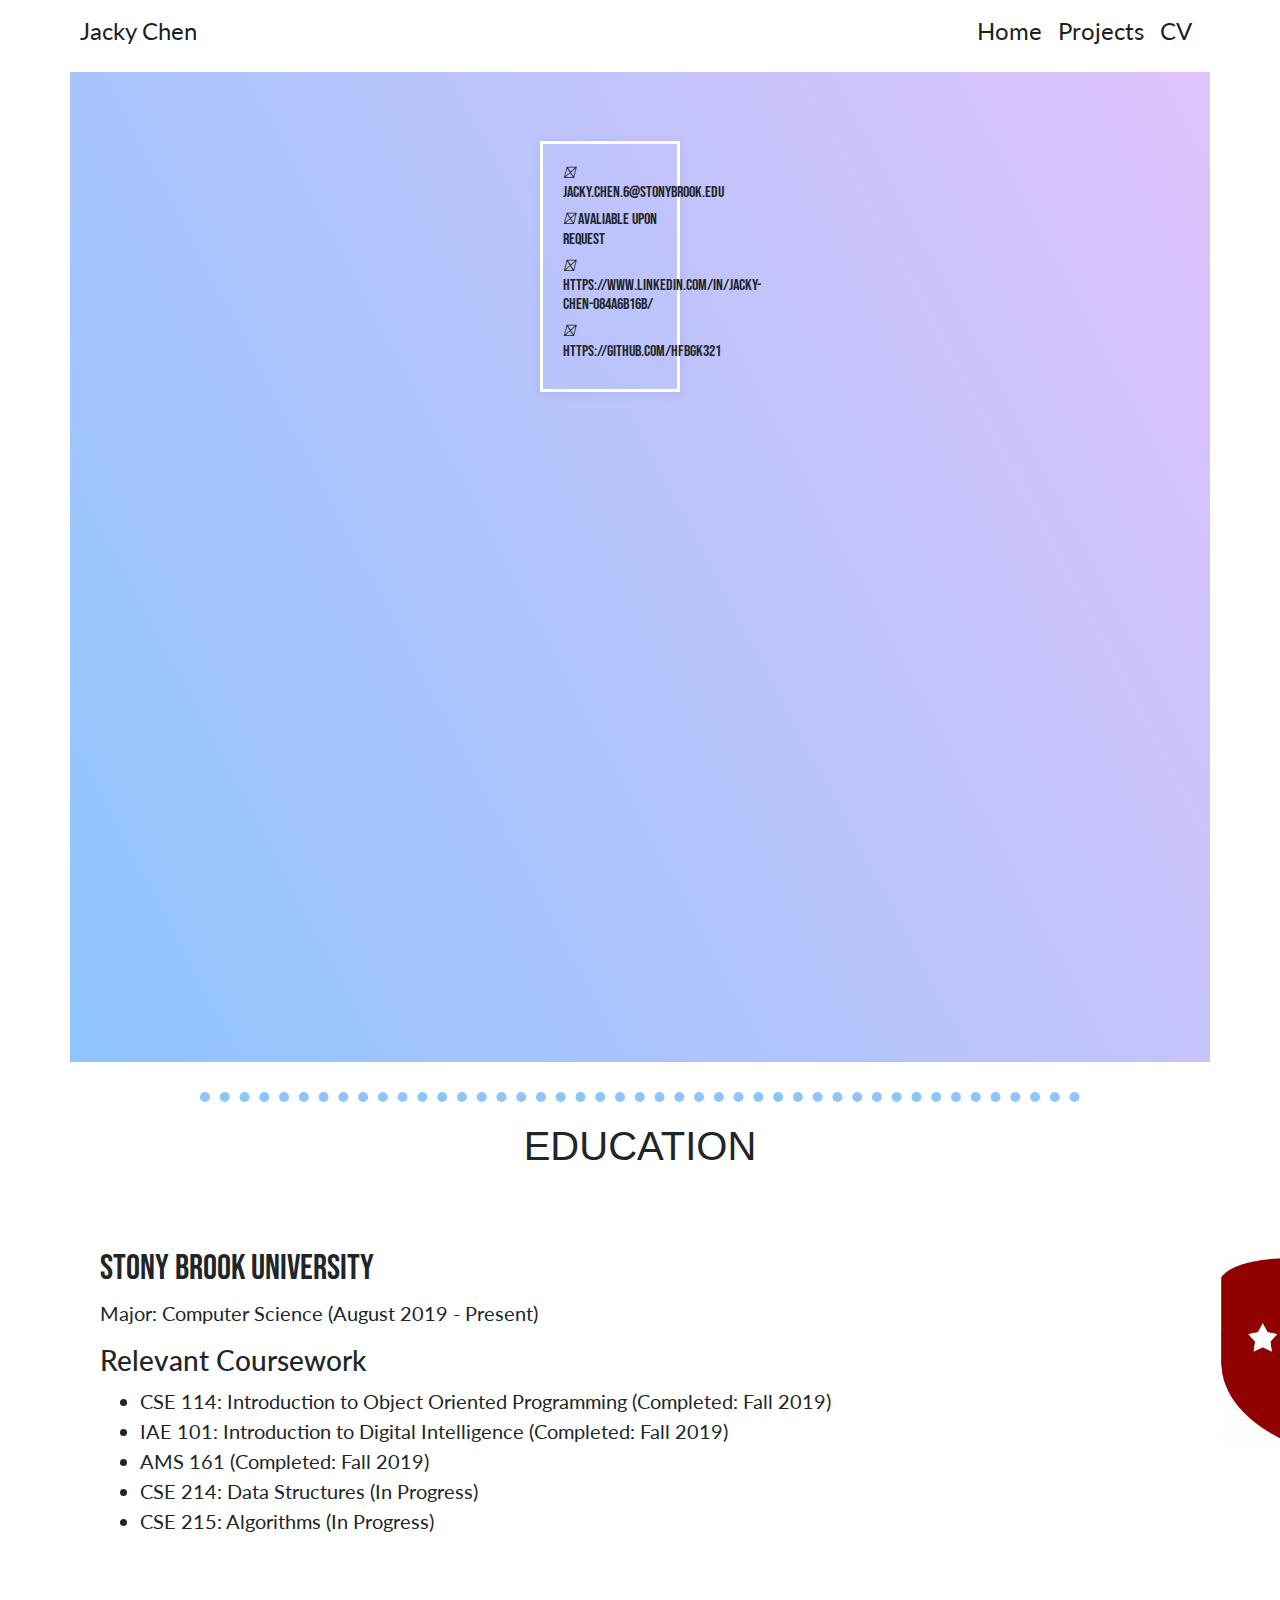
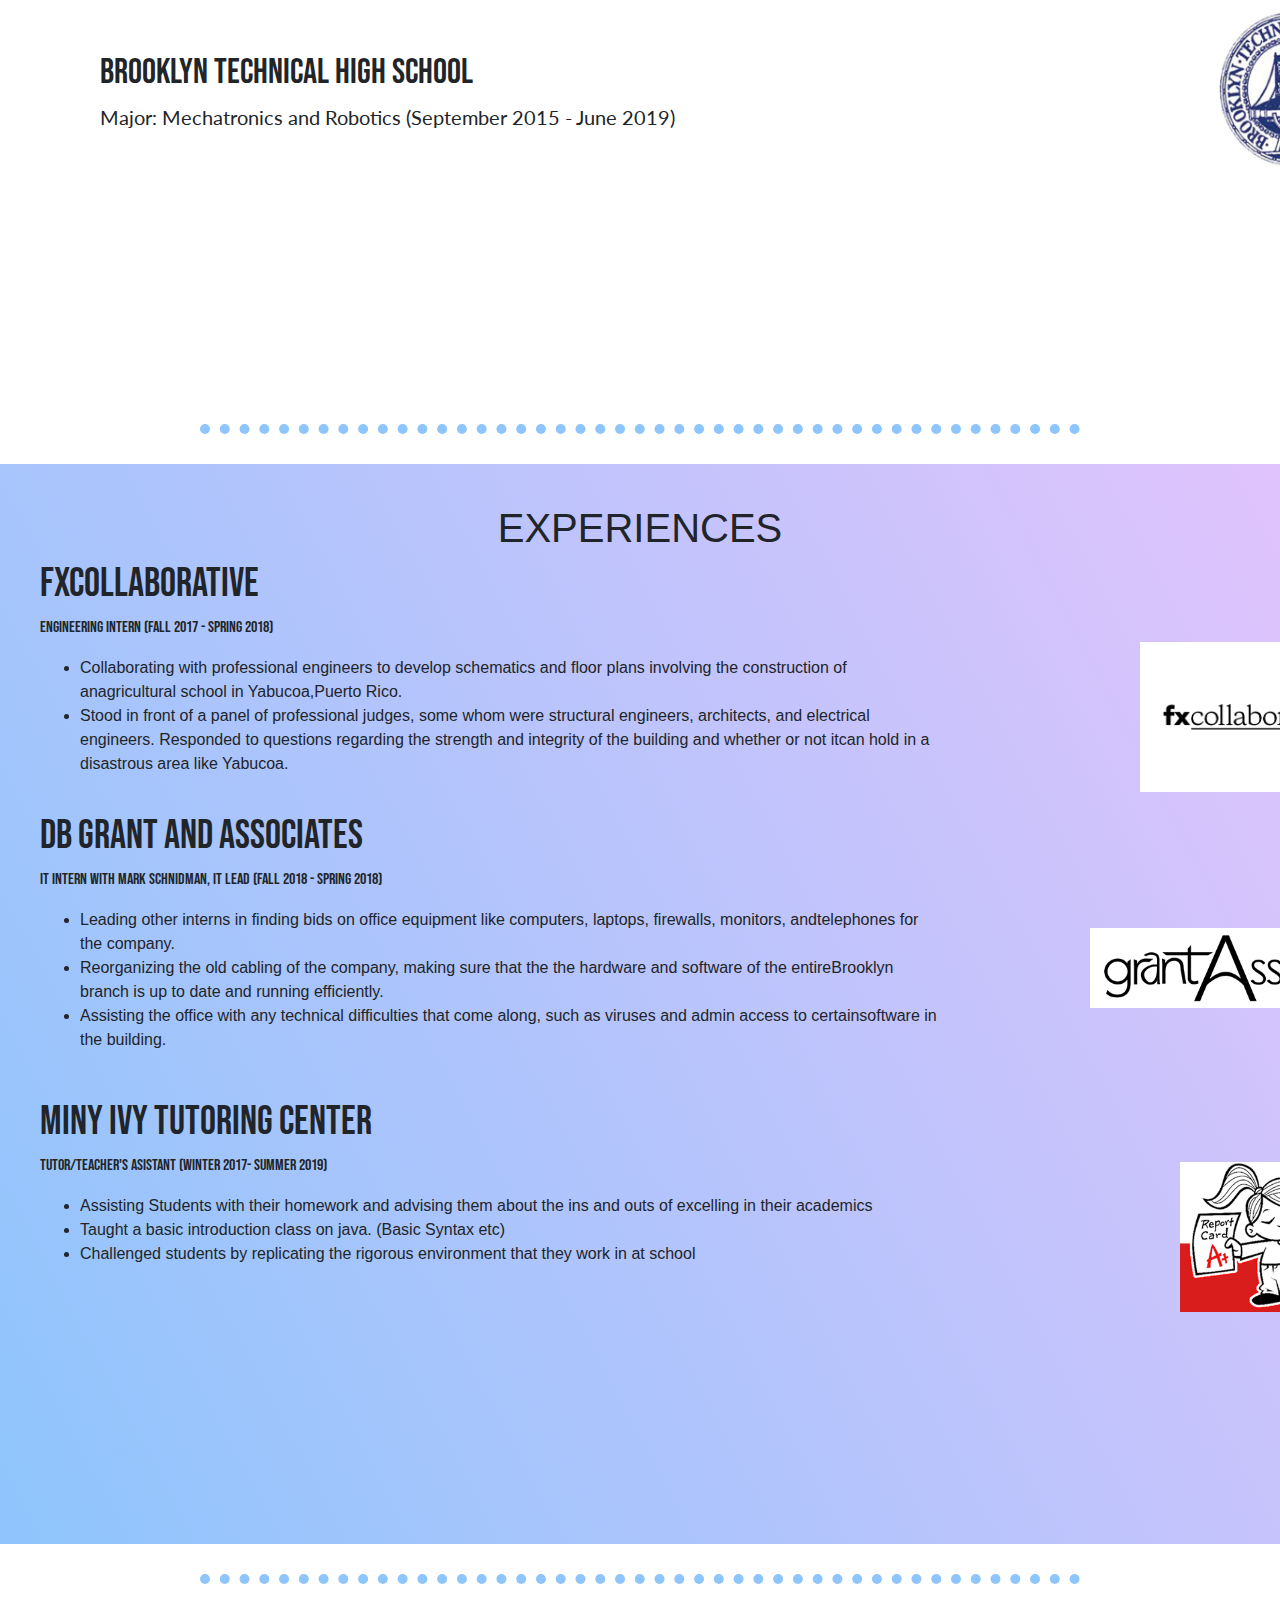
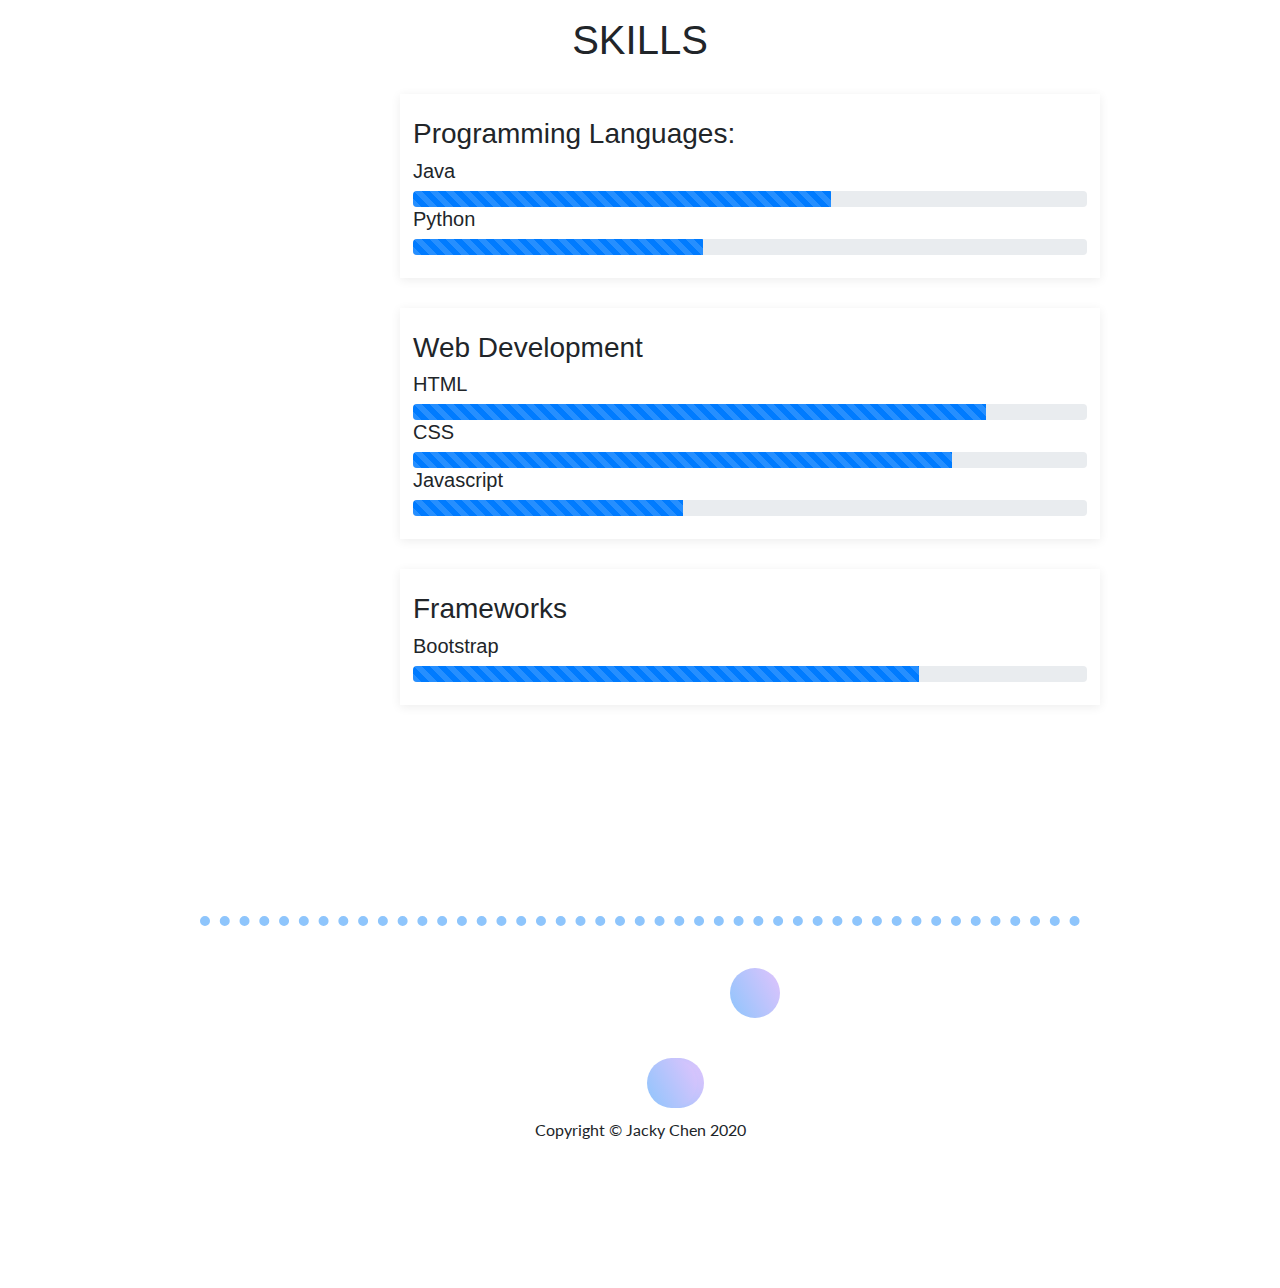
==== cv.html @ 6819336b "Add files via upload" ====
<!DOCTYPE html>
<html lang="en" dir="ltr">

<head>
  <meta charset="utf-8">
  <title>Jacky's CV</title>
  <link rel="stylesheet" href="https://stackpath.bootstrapcdn.com/bootstrap/4.4.1/css/bootstrap.min.css" integrity="sha384-Vkoo8x4CGsO3+Hhxv8T/Q5PaXtkKtu6ug5TOeNV6gBiFeWPGFN9MuhOf23Q9Ifjh" crossorigin="anonymous">
  <link rel="stylesheet" href="https://cdnjs.cloudflare.com/ajax/libs/hover.css/2.3.1/css/hover.css">
  <link rel="stylesheet" href="https://cdnjs.cloudflare.com/ajax/libs/hover.css/2.3.1/css/hover-min.css">
  <link rel="stylesheet" href="https://cdnjs.cloudflare.com/ajax/libs/font-awesome/4.7.0/css/font-awesome.min.css">
  <link href="https://fonts.googleapis.com/css?family=Lato&display=swap" rel="stylesheet">
  <link href="https://fonts.googleapis.com/css?family=Bebas+Neue&display=swap" rel="stylesheet">
  <link rel="stylesheet" href="styles.css">
</head>

<body>
  <section id="navigation">
    <nav class="navbar navbar-expand-lg navbar-light structure">
      <a class="navbar-brand navfont" href="http://jacky-chen.com/"><span class="navi-content">Jacky Chen</span></a>
      <button class="navbar-toggler" type="button" data-toggle="collapse" data-target="#navbarToggler" aria-controls="navbarToggler" aria-expanded="false" aria-label="Toggle navigation">
        <span class="navbar-toggler-icon"></span>
      </button>
      <div class="collapse navbar-collapse" id="navbarToggler">
        <ul class="navbar-nav ml-auto mt-2 mt-lg-0">
          <li class="nav-item active">
            <a class="nav-link" href="index.html"><span class="navi-content">Home</span></a>
          </li>
          <li class="nav-item active">
            <a class="nav-link" href="projects.html"><span class="navi-content">Projects</span></a>
          </li>
          <li class="nav-item active">
            <a class="nav-link" href="cv.html"><span class="navi-content">CV</span></a>
          </li>
        </ul>
      </div>
    </nav>
  </section>

  <section class="CV-header">
    <div class="CV-body">
      <div class="cv-pic-container">
        <img class="cv-pic" src="images\linkedinPic.png" alt="">
      </div>
      <div class="CV-intro hvr-glow">
        <h1 class="myName">Jacky Chen</h1>
        <div class="name-body">
          <h3 class="bodCV">Undergraduate computer science student</h3>
          <h3 class="bodCV">With a passion of Software Engineering, App Development, and Web Development</h3>
        </div>
      </div>
    </div>
    <div class="business-card hvr-grow-shadow">
      <h6><i class="card-icons far fa-envelope"></i> Jacky.Chen.6@StonyBrook.edu</h4>
        <h6><i class="card-icons fas fa-mobile"></i> Avaliable Upon Request</h4>
          <h6><i class="card-icons fab fa-linkedin"></i> https://www.linkedin.com/in/jacky-chen-084a6b16b/</h4>
            <h6><i class="card-icons fab fa-github-square"></i> https://github.com/hfbgk321</h4>
    </div>
  </section>
  <div class="line line1">
  </div>
  <section id="educationCV">
    <div class="headingCV">
      <h2 style="font-size:40px;">EDUCATION</h2>
    </div>
    <div class="edbodyCV">
      <h3 style="font-family: 'Bebas Neue', cursive; font-size:35px;">Stony Brook University</h3>
      <div class="sbuwork" style="font-family: Lato,sans-serif; font-size:20px;">
        <p>Major: Computer Science (August 2019 - Present)</p>
        <h3>Relevant Coursework</h3>
        <ul>
          <li>
            CSE 114: Introduction to Object Oriented Programming (Completed: Fall 2019)
          </li>
          <li>
            IAE 101: Introduction to Digital Intelligence (Completed: Fall 2019)
          </li>
          <li>
            AMS 161 (Completed: Fall 2019)
          </li>
          <li>
            CSE 214: Data Structures (In Progress)
          </li>
          <li>
            CSE 215: Algorithms (In Progress)
          </li>
        </ul>
        <img class="sbulogo" src="images\sbu.png" alt="">
      </div>
      <div class="btech">
        <h3 style="font-family: 'Bebas Neue', cursive; font-size:35px;">Brooklyn Technical High School</h3>
        <p style="font-family: Lato,sans-serif; font-size:20px;">Major: Mechatronics and Robotics (September 2015 - June 2019)</p>
      </div>
      <img class="btechlogo" src="images\tech.jpg" alt="" />
    </div>
  </section>

  <div class="line">
  </div>

  <section class="experiences">
    <div class="experienceCVHeading">
      <h2 class="expcontext" style="font-size:40px;">EXPERIENCES</h2>
    </div>
    <div class="expBody">
      <h3 style="font-family: 'Bebas Neue', cursive; font-size:40px;">FxCollaborative</h3>
      <p style="font-family: 'Bebas Neue', cursive; font-size:24;">Engineering Intern (Fall 2017 - Spring 2018)</p>
      <ul class="internship-body">
        <li>Collaborating with professional engineers to develop schematics and floor
          plans involving the construction of anagricultural school in Yabucoa,Puerto Rico.
        </li>
        <li>
          Stood in front of a panel of professional judges, some whom were structural engineers, architects,
          and electrical engineers. Responded to questions regarding the strength and integrity of the building
          and whether or not itcan hold in a disastrous area like Yabucoa.
        </li>
      </ul>
      <img class="fxcCV" style="height:150px;" src="images\fxc.jpg" alt="">
      <div class="dbCV">
        <h3 style="font-family: 'Bebas Neue', cursive; font-size:40px;">DB Grant and Associates</h3>
        <p style="font-family: 'Bebas Neue', cursive; font-size:24;">IT Intern with Mark Schnidman, IT Lead (Fall 2018 - Spring 2018)</p>
        <ul class="internship-body">
          <li>
            Leading other interns in finding bids on office equipment like
            computers, laptops, firewalls, monitors, andtelephones for the company.
          </li>
          <li>
            Reorganizing the old cabling of the company, making sure
            that the the hardware and software of the entireBrooklyn branch is up to date and running efficiently.
          </li>
          <li>
            Assisting the office with any technical difficulties
            that come along, such as viruses and admin access to certainsoftware in the building.
          </li>
        </ul>
      </div>
      <img class="dbpic" style="height:80px;" src="images\dbg.gif" alt="">
      <div class="mCV">
        <h3 style="font-family: 'Bebas Neue', cursive; font-size:40px;">Miny Ivy Tutoring Center</h3>
        <p style="font-family: 'Bebas Neue', cursive; font-size:24;">Tutor/Teacher's Asistant (Winter 2017- Summer 2019)</p>
        <ul class="internship-body">
          <li>
            Assisting Students with their homework and advising them about the ins and outs of excelling in their academics
          </li>
          <li>
            Taught a basic introduction class on java. (Basic Syntax etc)
          </li>
          <li>
            Challenged students by replicating the rigorous environment that they work in at school
          </li>
        </ul>
      </div>
      <img class="tutorpic" style="height:150px;" src="images\mi.png" alt="">
    </div>
  </section>

  <div class="line last">
  </div>

  <section class="skillsCV">
    <div class="skillsCV-Heading">
      <h2 style="font-size:40px;">SKILLS</h2>
    </div>
    <div class="pLang hvr-grow-shadow">
      <h3 class="skills-body-header">Programming Languages:</h3>
      <div class="cv-languages">
        <div class="skill-individual-section">
          <h5 class="skill-item">Java</h5>
          <div class="progress">
            <div class="progress-bar progress-bar-striped progress-bar-animated" role="progressbar" aria-valuenow="62" aria-valuemin="0" aria-valuemax="100" style="width: 62%"></div>
          </div>
        </div>
        <div class="skill-individual-section">
          <h5 class="skill-item">Python</h5>
          <div class="progress">
            <div class="progress-bar progress-bar-striped progress-bar-animated" role="progressbar" aria-valuenow="43" aria-valuemin="0" aria-valuemax="100" style="width: 43%"></div>
          </div>
        </div>
      </div>
    </div>

    <div class="webdvCV">
      <h3 class="skills-body-header">Web Development</h3>
      <div class="dev-languages">
        <div class="skill-individual-section">
          <h5 class="skill-item">HTML</h5>
          <div class="progress">
            <div class="progress-bar progress-bar-striped progress-bar-animated" role="progressbar" aria-valuenow="85" aria-valuemin="0" aria-valuemax="100" style="width: 85%">
            </div>
          </div>
        </div>
        <div class="skill-individual-section">
          <h5 class="skill-item">CSS</h5>
          <div class="progress">
            <div class="progress-bar progress-bar-striped progress-bar-animated" role="progressbar" aria-valuenow="80" aria-valuemin="0" aria-valuemax="100" style="width: 80%"></div>
          </div>
        </div>
        <div class="skill-individual-section">
          <h5 class="skill-item">Javascript</h5>
          <div class="progress">
            <div class="progress-bar progress-bar-striped progress-bar-animated" role="progressbar" aria-valuenow="40" aria-valuemin="0" aria-valuemax="100" style="width: 40%"></div>
          </div>
        </div>
      </div>
    </div>

    <div class="frameCV hvr-grow-shadow">
      <h3 class="skills-body-header ">Frameworks</h3>
      <div class="skill-individual-section">
        <div class="libraries">
          <h5 class="skill-item">Bootstrap</h5>
          <div class="progress">
            <div class="progress-bar progress-bar-striped progress-bar-animated" role="progressbar" aria-valuenow="75" aria-valuemin="0" aria-valuemax="100" style="width: 75%"></div>
          </div>
        </div>
      </div>
    </div>
  </section>

  <div class="line last">
  </div>

  <section id = "copyright">
    <div class="rocket">
      <a href=""><i class="fab fa-fly fa-2x rocket-icon" style = "color:black;"></i></a>
    </div>
    <div class="copyright-body">
      <div class="row">
        <div class="col-lg-4">
          <div class="mail">
            <a href="mailto:jacky.chen.6@stonybrook.edu?subject=feedback"><i class="fas fa-envelope-open-text fa-2x m-icon" style = "color:black;"></i></a>
          </div>
        </div>
        <div class="col-lg-4">
          <div class="linkedin">
              <a href="https://www.linkedin.com/in/jacky-chen-084a6b16b/"><i class="fab fa-linkedin-in fa-2x l-icon" style = "color:black;"></i></a>
          </div>
        </div>
        <div class="col-lg-4">
          <div class="github">
            <a href="https://github.com/hfbgk321"><i class="fab fa-github-alt fa-2x g-icon" style = "color:black;"></i></a>
          </div>
        </div>
      </div>
    </div>
    <p class = "copyright-name">Copyright © Jacky Chen 2020</p>
    </section>



  <script src="https://kit.fontawesome.com/59ec66d70f.js" crossorigin="anonymous"></script>
  <script src="https://code.jquery.com/jquery-3.4.1.slim.min.js" integrity="sha384-J6qa4849blE2+poT4WnyKhv5vZF5SrPo0iEjwBvKU7imGFAV0wwj1yYfoRSJoZ+n" crossorigin="anonymous"></script>
  <script src="https://cdn.jsdelivr.net/npm/popper.js@1.16.0/dist/umd/popper.min.js" integrity="sha384-Q6E9RHvbIyZFJoft+2mJbHaEWldlvI9IOYy5n3zV9zzTtmI3UksdQRVvoxMfooAo" crossorigin="anonymous"></script>
  <script src="https://stackpath.bootstrapcdn.com/bootstrap/4.4.1/js/bootstrap.min.js" integrity="sha384-wfSDF2E50Y2D1uUdj0O3uMBJnjuUD4Ih7YwaYd1iqfktj0Uod8GCExl3Og8ifwB6" crossorigin="anonymous"></script>
  <script src="https://ajax.googleapis.com/ajax/libs/jquery/3.4.1/jquery.min.js"></script>
  <script src="https://cdn.jsdelivr.net/npm/typed.js@2.0.11"></script>
  <script src="index.js" type="text/javascript"></script>
</body>

</html>
---- styles.css ----
html, body{
  width:100%;
  overflow-x:hidden;
}
a:hover, a:visited, a:link, a:active{
  color:#FFF;
}
.navi-content{
  font-family: Lato, sans-serif;
  font-size: 24px;
}
.structure{
  padding:5px 80px;
}
#frontPage{
  height:100vh;
  background-image: url('images/computer.jpg');
  /* background-image: linear-gradient(to bottom, rgba(0,0,0,0.6) 0%,rgba(0,0,0,0.6) 100%), url('images/computer.jpg'); */
  background-size:     cover;                      /* <------ */
  background-repeat:   no-repeat;
  background-position: center center;
  text-align: center;
}

.Introduction{
  position: relative;
  top:200px;
  background-color: #8EC5FC;
  background-image: linear-gradient(62deg, #8EC5FC 0%, #E0C3FC 100%);
  width: 450px;
  height:250px;
  padding:20px;
  border-radius: 25px;
  font-family: 'Bebas Neue', cursive;
}

.name{
  font-size: 100px;
}

.profession{
  font-size: 35px;
  border-bottom-style: solid;
}

/*About Me */

#me{
  background-color: #8EC5FC;
  background-image: linear-gradient(62deg, #8EC5FC 0%, #E0C3FC 100%);
  height:100vh;
  margin:40px;
}
.profile_pic{
  position:relative;
  height:550px;
  border-style: solid;
  border-radius: 25px;
  border-color: #FFF;
  top:120px;
  left:300px;
}

.aboutme{
  position: relative;
  left:750px;
  width:400px;
  bottom:420px;
}

/*Interests*/

#interests{
  height:60vh;
  text-align: center;
  font-family: 'Bebas Neue', cursive;
  margin:2px 30px;
}
.icon{
  width: 80px;
  height: 80px;
  font-size: 50px;
  background-color: #8EC5FC;
  background-image: linear-gradient(62deg, #8EC5FC 0%, #E0C3FC 100%);
  margin: 0px;
  margin-bottom: 30px;
  padding: 0px;
}

.interestHeading{
  margin:90px 10px;
  font-size:70px;
}
.interest-para{
  width:370px;
  margin-left:40px;
}

/*Projects*/
#Projects{
  height:100vh;
  text-align: center;
  font-family: 'Bebas Neue', cursive;
  background-color: #8EC5FC;
  background-image: linear-gradient(62deg, #8EC5FC 0%, #E0C3FC 100%);
}
.projects-heading{
  margin:90px 10px;
  font-size: 70px;
  padding-top: 30px;
}
.size{
  position: relative;
  width:250px;
  top:10px;
}
.size2{
  position: relative;
  width:210px;
  top:10px;
}
.size3{
  position: relative;
  width: 260px;
  top:10px;
  height:212px;
}
.project-rs-align{
  position: relative;
  left:200px;
}
.myButton {
	background:linear-gradient(to bottom, #2128eb 5%, #3941db 100%);
	background-color:#2128eb;
	border-radius:28px;
	border:1px solid #0f53a6;
	display:inline-block;
	cursor:pointer;
	color:#ffffff;
	font-family:Arial;
	font-size:19px;
	padding:12px 18px;
	text-decoration:none;
	text-shadow:0px 1px 0px #2f6627;
}
/* .myButton:hover {
	background:linear-gradient(to bottom, #3941db 5%, #2128eb 100%);
	background-color:#3941db;
} */
.myButton:active {
	position:relative;
	top:1px;
}
.positioning{
  position: relative;
  top:30px;
  right:200px;
}

/*Experiences*/
#experience{
  height:90vh;
  text-align: center;
  font-family: 'Bebas Neue', cursive;
}
.experience-heading{
  margin:80px 10px;
  font-size: 70px;
}
.comp-img{
  height:100px;
}
.fxcollaborative{
  position: relative;
  height:180px;
  bottom:50px;
  left:30px;
}
.dbgrant{
  height: 70px;
}
.minyivy{
  position: relative;
  height:120px;
  bottom:50px;
  right:30px;
}
.comp-description{
  width:350px;
  position:relative;
  text-align: justify;
  left:90px;
  font-family: Latos,sans-serif;
}
.containerdbg{
  position: relative;
  right:30px;
}
.exp-body{
  position: relative;
  bottom:70px;
  left:30px;
}
.db-body{
  position: relative;
  top:40px;
}
.mi-body{
  position: relative;
  bottom:10px;
  right:30px;
}
.e{
  position: relative;
  top:30px;
}
.positioning2{
  position: relative;
  top:30px;
}

/*Ending*/
#ending{
  height:55vh;
  background-color: #8EC5FC;
  background-image: linear-gradient(62deg, #8EC5FC 0%, #E0C3FC 100%);
  text-align: center;
  font-family: Lato,sans-serif;
}
.ending-body{
  position: relative;
  top:100px;
}
.ending-content{
  margin:20px;
}

.positioning3{
  position: relative;
  top:20px;
}
/*copyright*/
#copyright{
  height:40vh;
  text-align: center;
}

.rocket{
  position: relative;
  margin-bottom:40px;
  height:50px;
  width:50px;
  border-radius: 100%;
  background-color: #8EC5FC;
  background-image: linear-gradient(62deg, #8EC5FC 0%, #E0C3FC 100%);
  left:730px;
  top:40px;
}
.rocket-icon{
  position: relative;
  top:8px;
}

.mail,.linkedin,.github{
  height:50px;
  width:50px;
  border-radius: 100%;
  background-color: #8EC5FC;
  background-image: linear-gradient(62deg, #8EC5FC 0%, #E0C3FC 100%);
}
.m-icon,.l-icon,.g-icon{
  position: relative;
  top:8px;
}
.copyright-body{
  position: relative;
  left:214px;
  top:40px;
}
.mail{
  position: relative;
  left:440px;
}
.github{
  position: relative;
  right: 440px;
}

.copyright-name{
  font-family: Lato,sans-serif;
  font-size: 16px;
  position:relative;
  top:50px;
}


/*Projects Page*/
.projects-page-heading{
  margin-top: 0;
}
#Projects-page{
  height:200vh;
  text-align: center;
  font-family: 'Bebas Neue', cursive;
  background-color: #8EC5FC;
  background-image: linear-gradient(62deg, #8EC5FC 0%, #E0C3FC 100%);
}
.middle-projects-bj-second{
  position: relative;
  margin-right: 85px;
  top:50px;
}
.one{
  left:30px;
}
.three{
  right:55px;
}
.positioning-ppage{
  position: relative;
  top:80px;
  right:200px;
}
/*CV*/
.CV-header{
  height:110vh;
  text-align: center;
  font-family: 'Bebas Neue', cursive;
  background-color: #8EC5FC;
  background-image: linear-gradient(62deg, #8EC5FC 0%, #E0C3FC 100%);
  margin:10px 70px;
}
.cv-pic{
  height:600px;
}
.cv-pic-container{
  border-radius: 100%;
}
.CV-body{
  position: relative;
  right:180px;
  bottom:40px;
}
.myName{
  font-size: 70px;
}
.name-body{
  position: relative;
  top:20px;
  width:300px;
}
.CV-intro{
  position: relative;
  left:380px;
  bottom:450px;
  height:400px
}
.bodCV{
  font-size: 35px;
}
/*businesscard*/
.business-card{
  position: relative;
  border-style: solid;
  border-color: #fff;
  margin:15px 500px;
  text-align: left;
  padding:20px;
  bottom:370px;
  right:30px;
  box-shadow: 0 2px 10px rgba(0,0,0,.075);
}

.line1{
  padding-top:20px;
}
/*seperator*/
.line{
  border-bottom-style: dotted;
  border-bottom-width: 10px;
  margin:2px 200px;
  border-bottom-color:#8EC5FC
}

/*Education*/
#educationCV{
  height:100vh;
}
.headingCV{
  text-align: center;
  margin-top: 20px;
  font-size: 50px;
}
.edbodyCV{
  position: relative;
  left:100px;
  top:70px;
}
.btech{
  position: relative;
  bottom:100px;
}
.sbulogo,.btechlogo{
  height:200px;
}
.sbulogo{
  position: relative;
  left:1100px;
  bottom:300px;
}
.btechlogo{
  position: relative;
  left:1075px;
  bottom:250px;
}

/*Experiences*/
.experiences{
  height: 120vh;
  background-color: #8EC5FC;
  background-image: linear-gradient(62deg, #8EC5FC 0%, #E0C3FC 100%);
}
.experienceCVHeading{
  text-align: center;
  margin-top:30px;
}
.expcontext{
  padding-top:40px;
}
.expBody{
  position: relative;
  left:40px;
}

.internship-body{
  width:900px;
}
.fxcCV{
  position: relative;
  left:1100px;
  bottom: 150px;
}
.dbCV{
  position:relative;
  bottom:130px;
}
.dbpic{
  position: relative;
  left:1050px;
  bottom: 270px;
}

.mCV{
  position: relative;
  bottom:180px;
}

.tutorpic{
  position: relative;
  left:1140px;
  bottom: 300px;
}

.last{
  margin-top: 30px;
}
/*skills*/
.skillsCV{
  height:100vh;
}
.skillsCV-Heading{
  text-align: center;
  padding-top:30px;
}
.pLang,.webdvCV,.frameCV{
  position: relative;
  border-style:solid;
  border-color: #FFF;
  width:700px;
  padding:20px 10px;
  left:400px;
  margin-top:30px;
  box-shadow: 0 2px 10px rgba(0,0,0,.075);
}
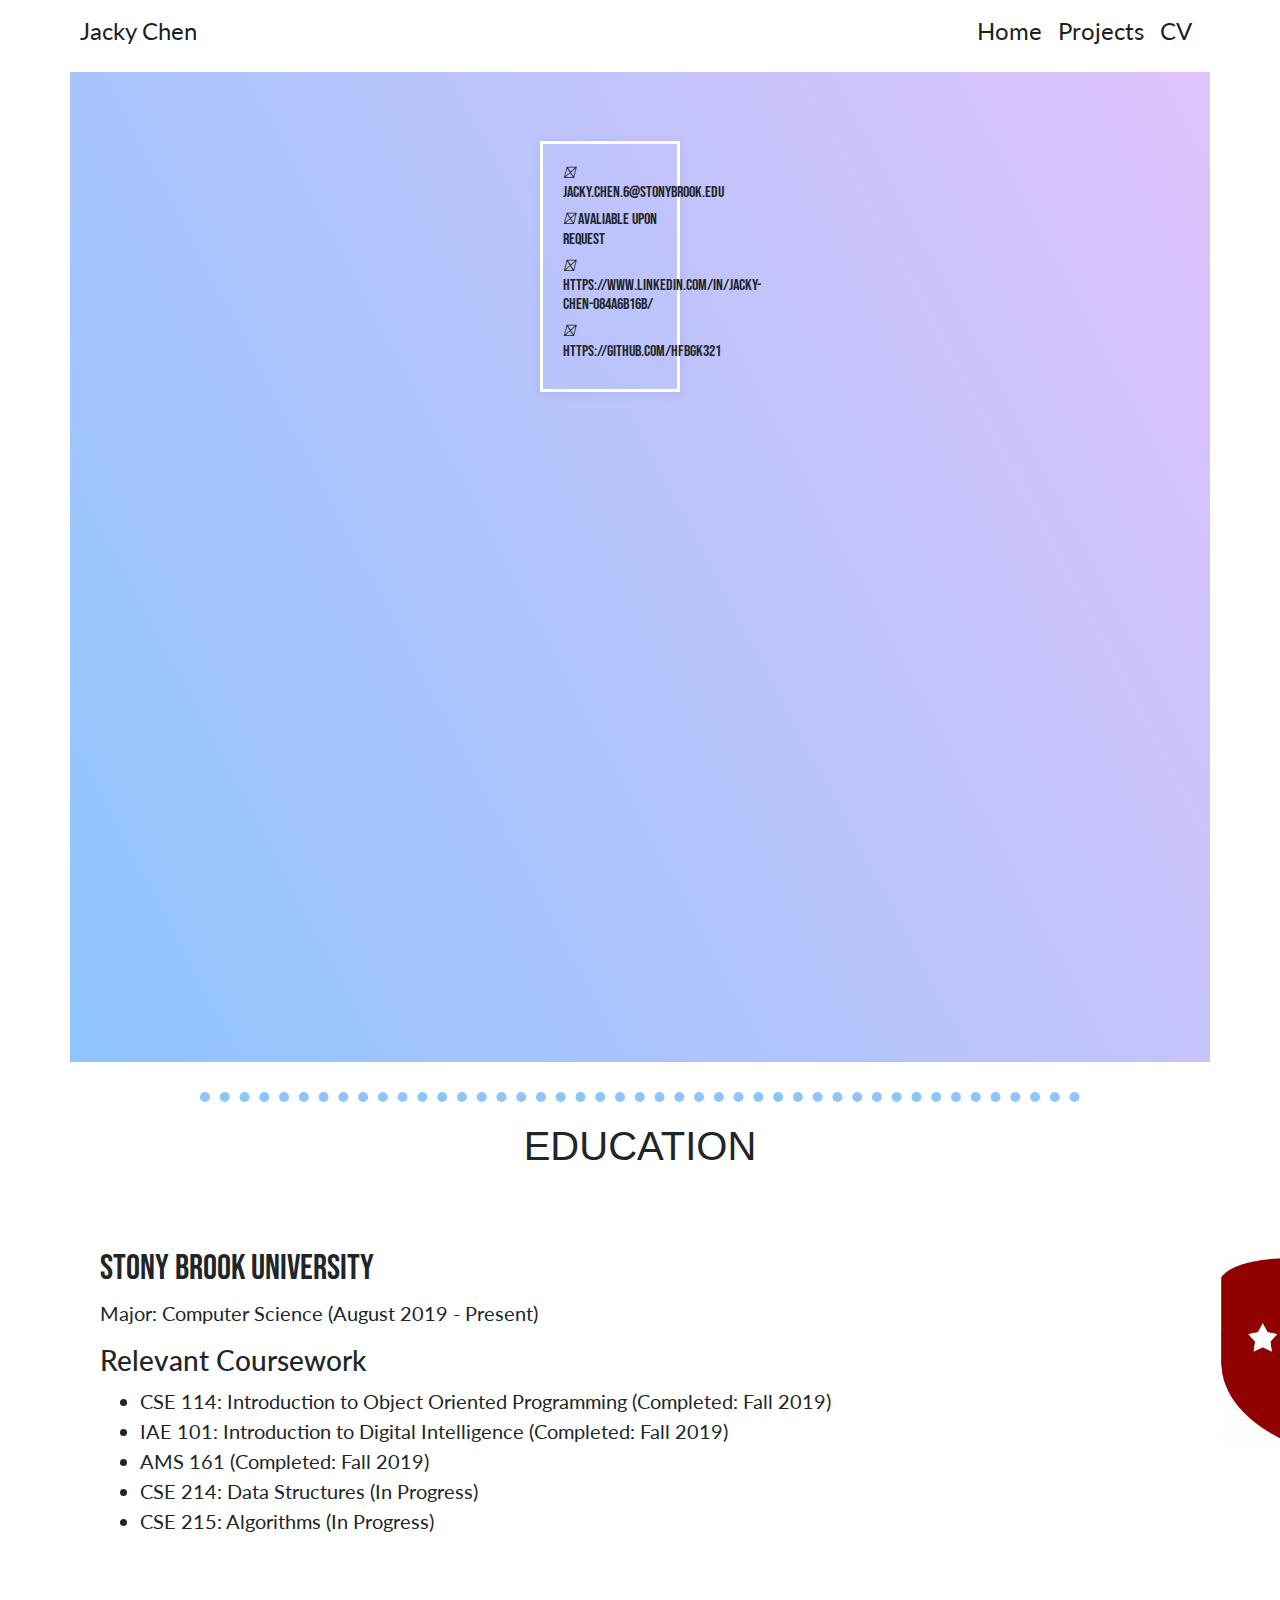
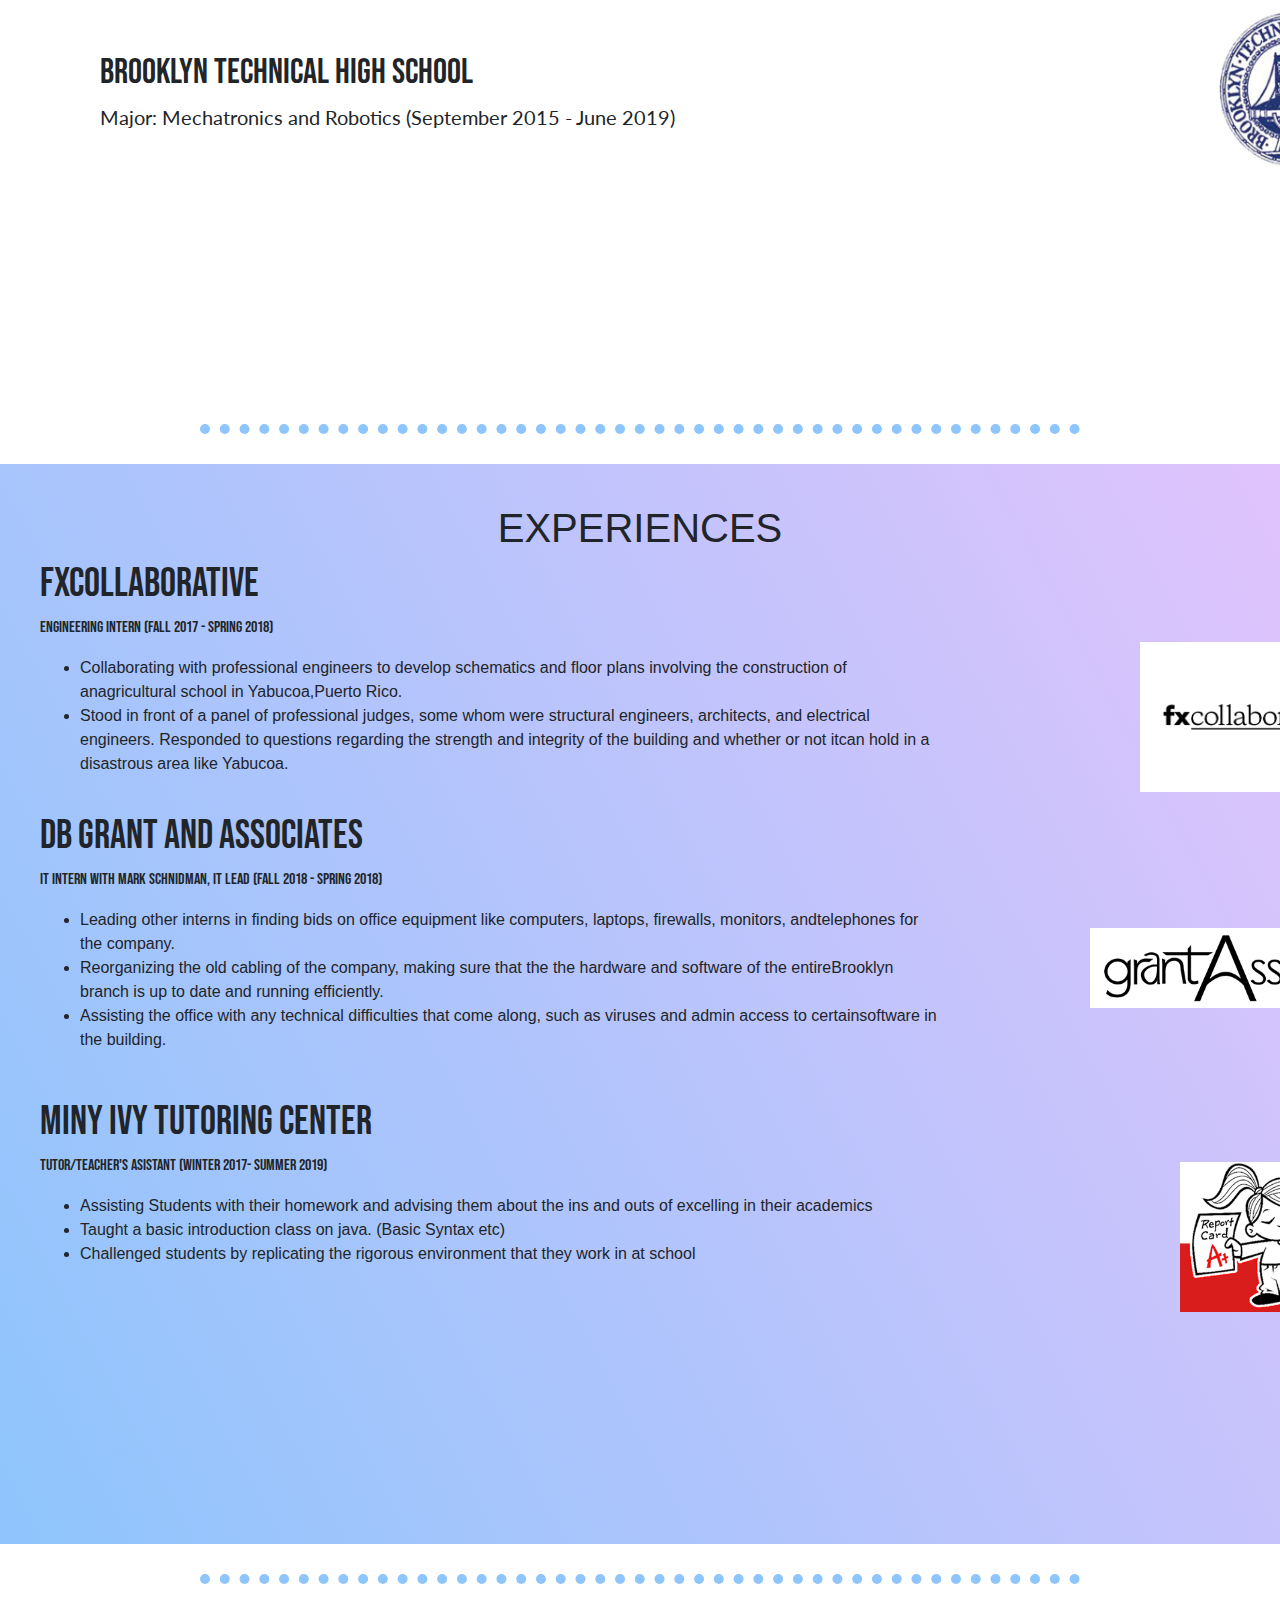
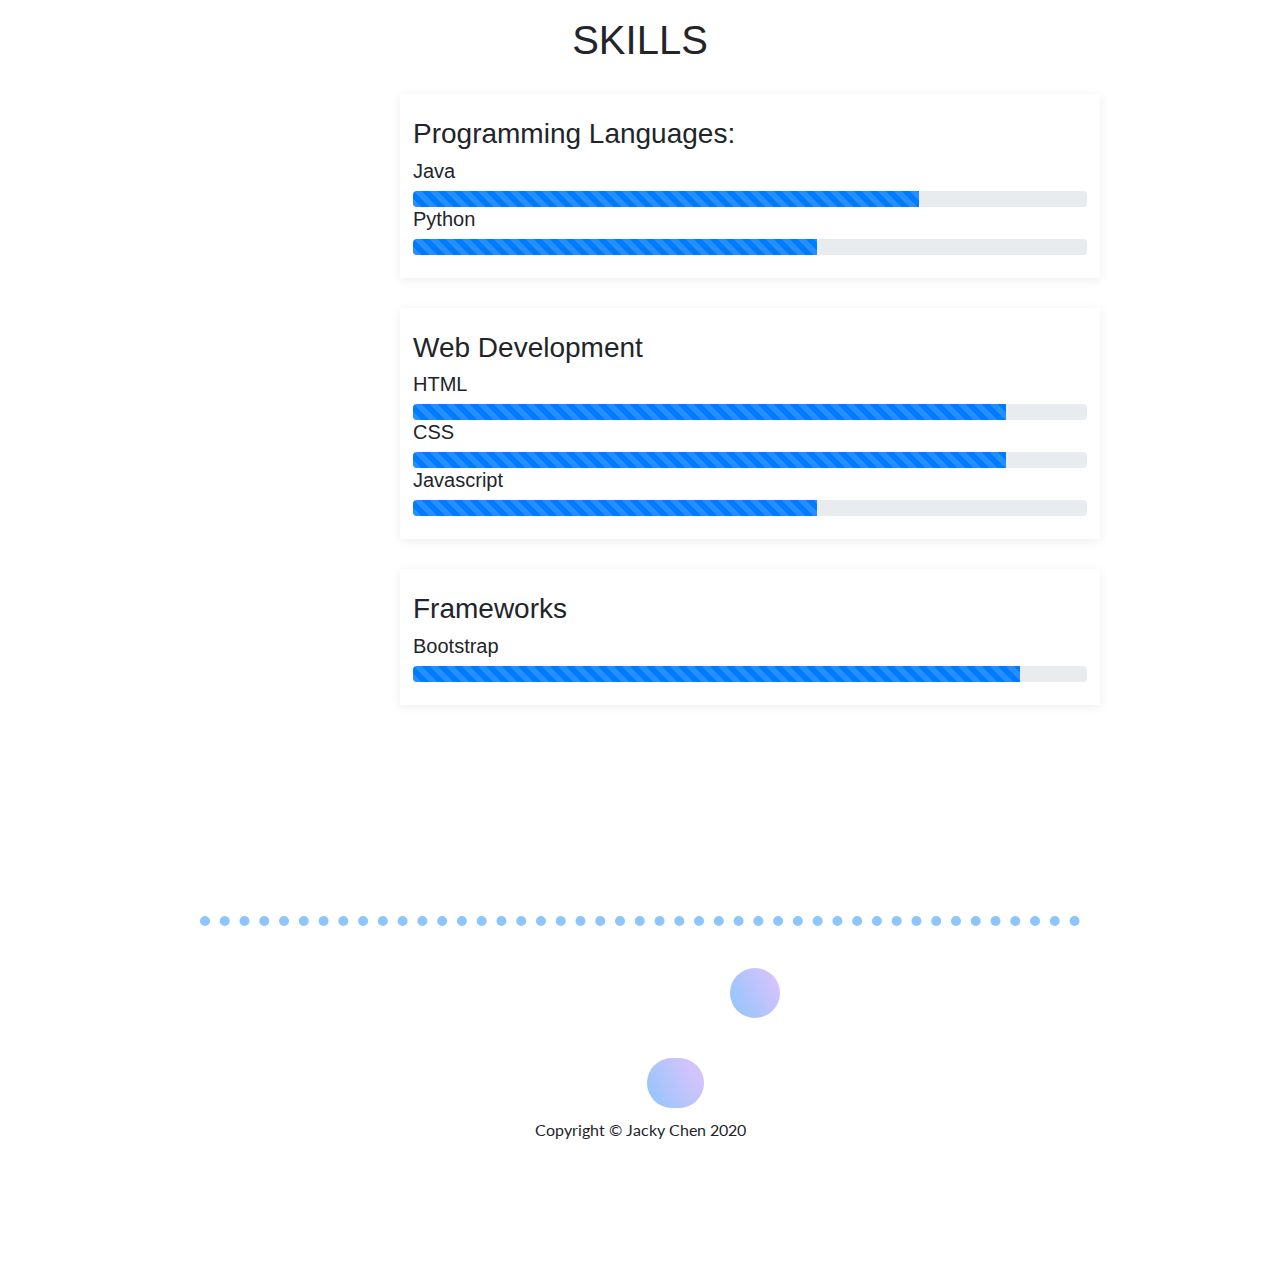
==== commit 54232e8a: "Update cv.html" ====
--- a/cv.html
+++ b/cv.html
@@ -166,13 +166,13 @@
         <div class="skill-individual-section">
           <h5 class="skill-item">Java</h5>
           <div class="progress">
-            <div class="progress-bar progress-bar-striped progress-bar-animated" role="progressbar" aria-valuenow="62" aria-valuemin="0" aria-valuemax="100" style="width: 62%"></div>
+            <div class="progress-bar progress-bar-striped progress-bar-animated" role="progressbar" aria-valuenow="75" aria-valuemin="0" aria-valuemax="100" style="width: 75%"></div>
           </div>
         </div>
         <div class="skill-individual-section">
           <h5 class="skill-item">Python</h5>
           <div class="progress">
-            <div class="progress-bar progress-bar-striped progress-bar-animated" role="progressbar" aria-valuenow="43" aria-valuemin="0" aria-valuemax="100" style="width: 43%"></div>
+            <div class="progress-bar progress-bar-striped progress-bar-animated" role="progressbar" aria-valuenow="60" aria-valuemin="0" aria-valuemax="100" style="width: 60%"></div>
           </div>
         </div>
       </div>
@@ -184,20 +184,20 @@
         <div class="skill-individual-section">
           <h5 class="skill-item">HTML</h5>
           <div class="progress">
-            <div class="progress-bar progress-bar-striped progress-bar-animated" role="progressbar" aria-valuenow="85" aria-valuemin="0" aria-valuemax="100" style="width: 85%">
+            <div class="progress-bar progress-bar-striped progress-bar-animated" role="progressbar" aria-valuenow="88" aria-valuemin="0" aria-valuemax="100" style="width: 88%">
             </div>
           </div>
         </div>
         <div class="skill-individual-section">
           <h5 class="skill-item">CSS</h5>
           <div class="progress">
-            <div class="progress-bar progress-bar-striped progress-bar-animated" role="progressbar" aria-valuenow="80" aria-valuemin="0" aria-valuemax="100" style="width: 80%"></div>
+            <div class="progress-bar progress-bar-striped progress-bar-animated" role="progressbar" aria-valuenow="88" aria-valuemin="0" aria-valuemax="100" style="width: 88%"></div>
           </div>
         </div>
         <div class="skill-individual-section">
           <h5 class="skill-item">Javascript</h5>
           <div class="progress">
-            <div class="progress-bar progress-bar-striped progress-bar-animated" role="progressbar" aria-valuenow="40" aria-valuemin="0" aria-valuemax="100" style="width: 40%"></div>
+            <div class="progress-bar progress-bar-striped progress-bar-animated" role="progressbar" aria-valuenow="60" aria-valuemin="0" aria-valuemax="100" style="width: 60%"></div>
           </div>
         </div>
       </div>
@@ -209,7 +209,7 @@
         <div class="libraries">
           <h5 class="skill-item">Bootstrap</h5>
           <div class="progress">
-            <div class="progress-bar progress-bar-striped progress-bar-animated" role="progressbar" aria-valuenow="75" aria-valuemin="0" aria-valuemax="100" style="width: 75%"></div>
+            <div class="progress-bar progress-bar-striped progress-bar-animated" role="progressbar" aria-valuenow="90" aria-valuemin="0" aria-valuemax="100" style="width: 90%"></div>
           </div>
         </div>
       </div>
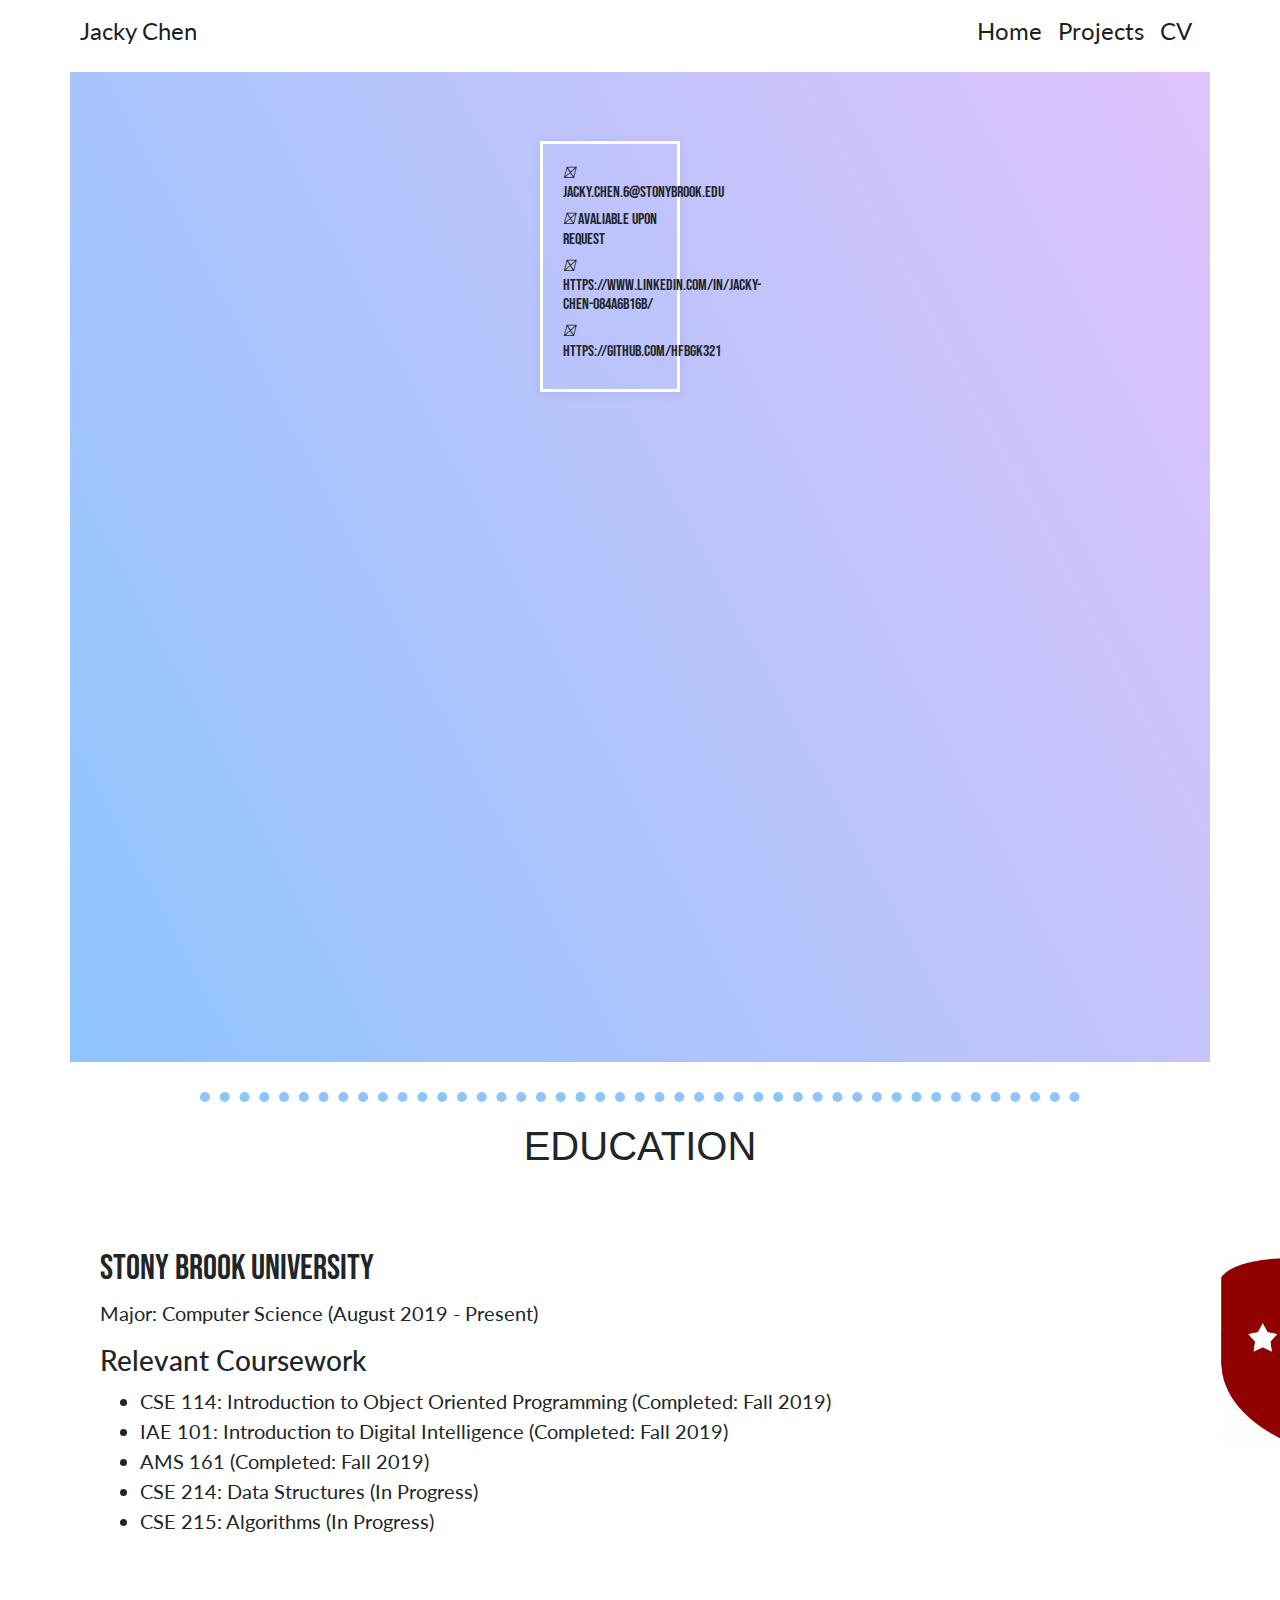
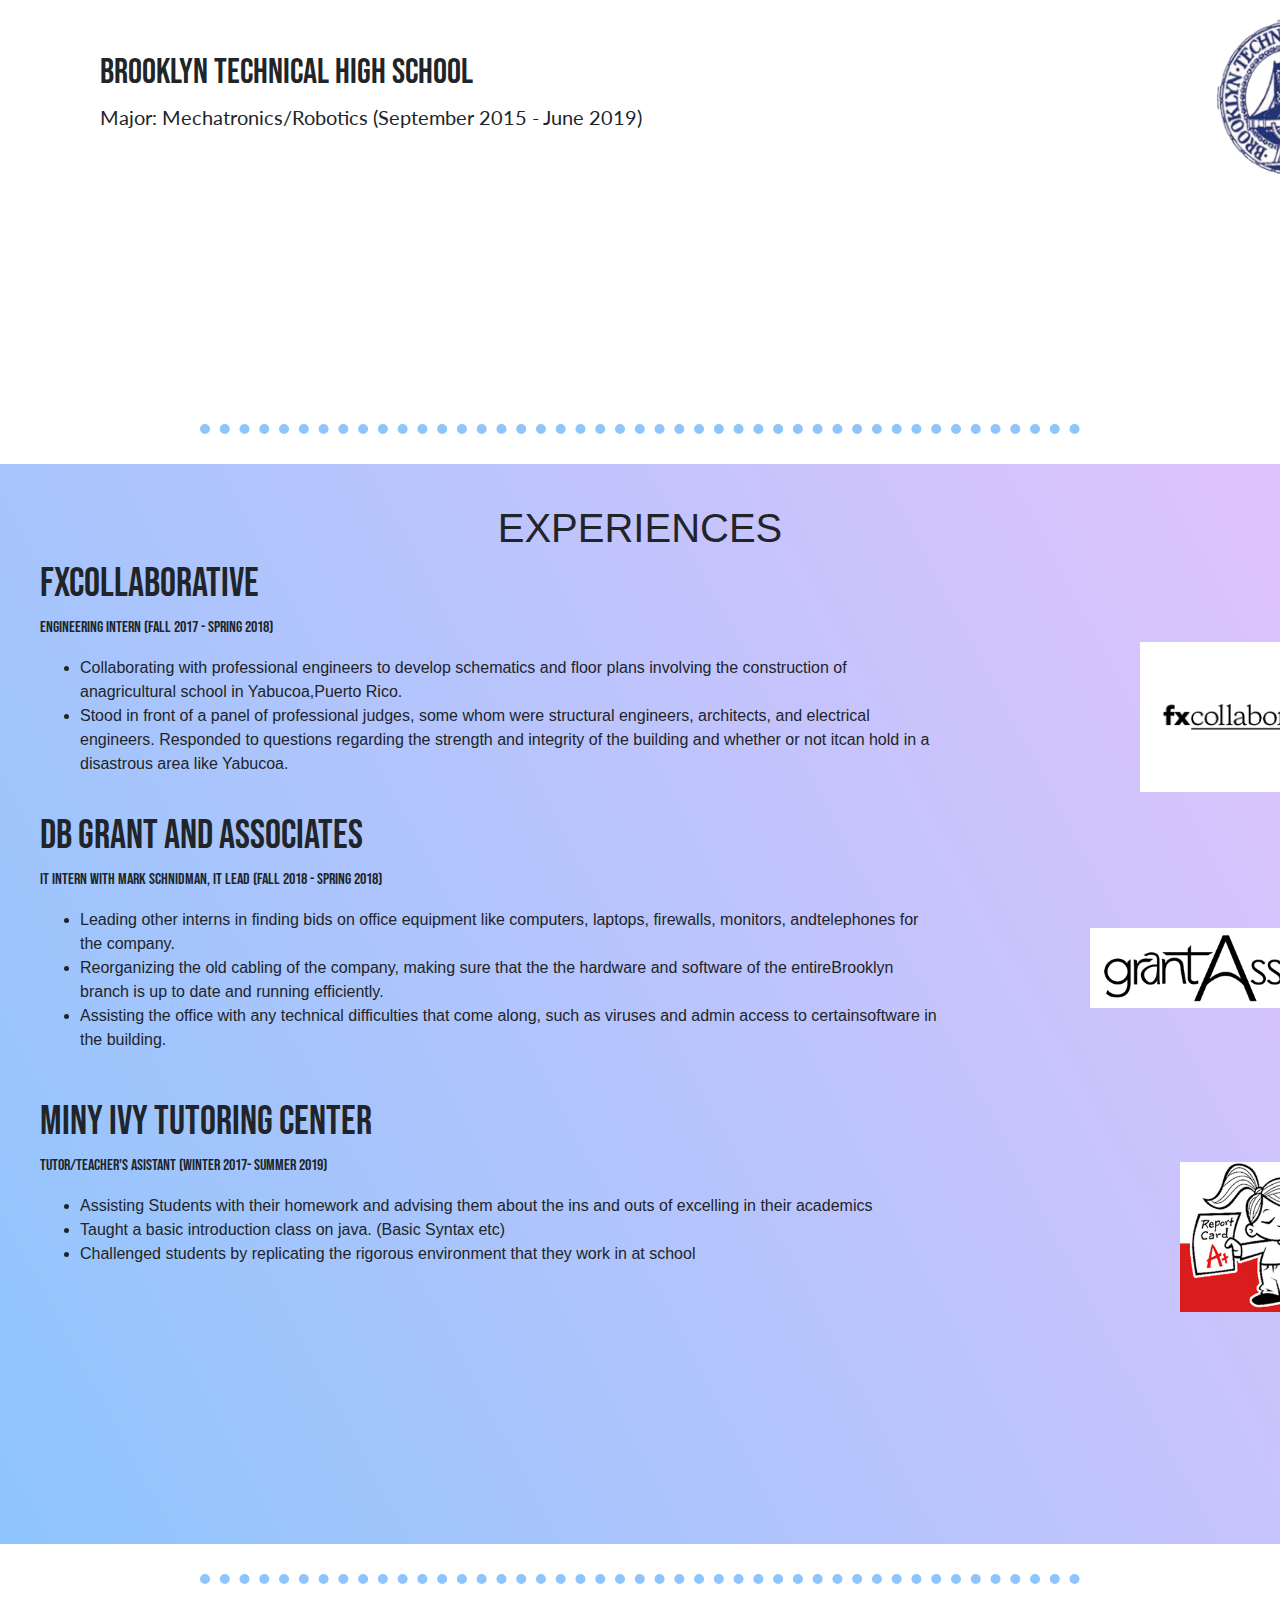
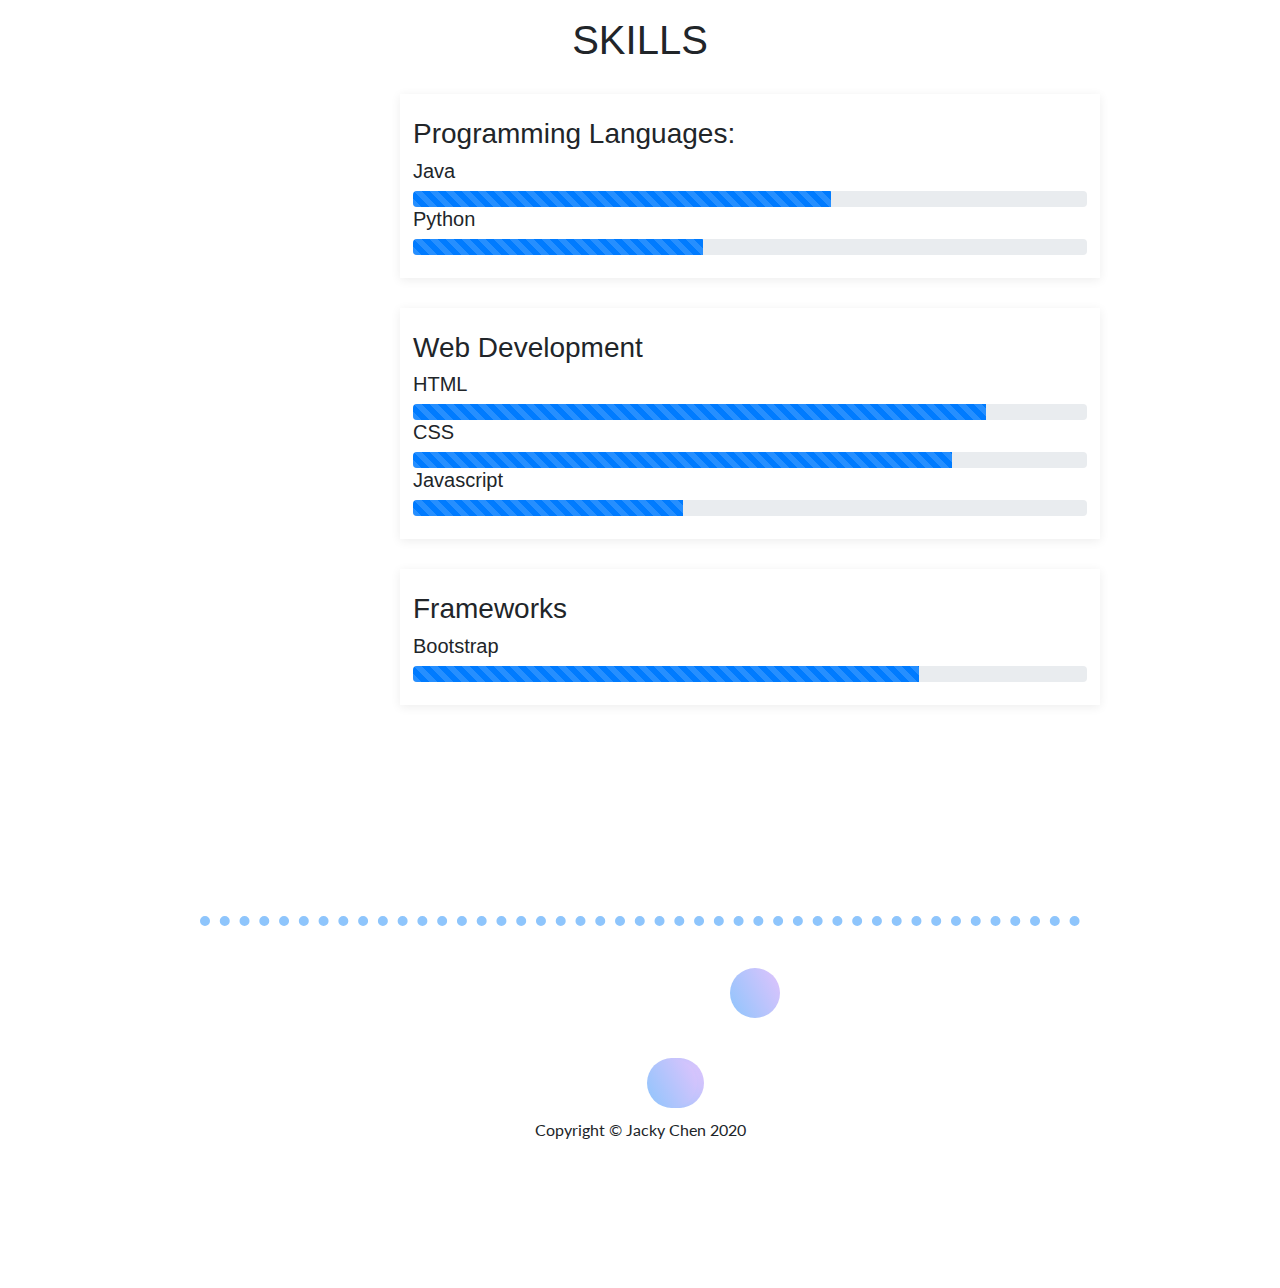
==== commit 404972d9: "Add files via upload" ====
--- a/cv.html
+++ b/cv.html
@@ -3,6 +3,7 @@
 
 <head>
   <meta charset="utf-8">
+  <meta name="viewport" content="width=device-width, initial-scale=1.0, shrink-to-fit=no">
   <title>Jacky's CV</title>
   <link rel="stylesheet" href="https://stackpath.bootstrapcdn.com/bootstrap/4.4.1/css/bootstrap.min.css" integrity="sha384-Vkoo8x4CGsO3+Hhxv8T/Q5PaXtkKtu6ug5TOeNV6gBiFeWPGFN9MuhOf23Q9Ifjh" crossorigin="anonymous">
   <link rel="stylesheet" href="https://cdnjs.cloudflare.com/ajax/libs/hover.css/2.3.1/css/hover.css">
@@ -84,13 +85,17 @@
             CSE 215: Algorithms (In Progress)
           </li>
         </ul>
-        <img class="sbulogo" src="images\sbu.png" alt="">
+        <div class="schlogo">
+          <img class="sbulogo" src="images\sbu.png" alt="">
+        </div>
       </div>
       <div class="btech">
         <h3 style="font-family: 'Bebas Neue', cursive; font-size:35px;">Brooklyn Technical High School</h3>
-        <p style="font-family: Lato,sans-serif; font-size:20px;">Major: Mechatronics and Robotics (September 2015 - June 2019)</p>
-      </div>
-      <img class="btechlogo" src="images\tech.jpg" alt="" />
+        <p style="font-family: Lato,sans-serif; font-size:20px;">Major: Mechatronics/Robotics (September 2015 - June 2019)</p>
+      </div>
+      <div class="schlogo">
+          <img class="btechlogo" src="images\bths2.png" alt="" />
+      </div>
     </div>
   </section>
 
@@ -166,13 +171,13 @@
         <div class="skill-individual-section">
           <h5 class="skill-item">Java</h5>
           <div class="progress">
-            <div class="progress-bar progress-bar-striped progress-bar-animated" role="progressbar" aria-valuenow="75" aria-valuemin="0" aria-valuemax="100" style="width: 75%"></div>
+            <div class="progress-bar progress-bar-striped progress-bar-animated" role="progressbar" aria-valuenow="62" aria-valuemin="0" aria-valuemax="100" style="width: 62%"></div>
           </div>
         </div>
         <div class="skill-individual-section">
           <h5 class="skill-item">Python</h5>
           <div class="progress">
-            <div class="progress-bar progress-bar-striped progress-bar-animated" role="progressbar" aria-valuenow="60" aria-valuemin="0" aria-valuemax="100" style="width: 60%"></div>
+            <div class="progress-bar progress-bar-striped progress-bar-animated" role="progressbar" aria-valuenow="43" aria-valuemin="0" aria-valuemax="100" style="width: 43%"></div>
           </div>
         </div>
       </div>
@@ -184,20 +189,20 @@
         <div class="skill-individual-section">
           <h5 class="skill-item">HTML</h5>
           <div class="progress">
-            <div class="progress-bar progress-bar-striped progress-bar-animated" role="progressbar" aria-valuenow="88" aria-valuemin="0" aria-valuemax="100" style="width: 88%">
+            <div class="progress-bar progress-bar-striped progress-bar-animated" role="progressbar" aria-valuenow="85" aria-valuemin="0" aria-valuemax="100" style="width: 85%">
             </div>
           </div>
         </div>
         <div class="skill-individual-section">
           <h5 class="skill-item">CSS</h5>
           <div class="progress">
-            <div class="progress-bar progress-bar-striped progress-bar-animated" role="progressbar" aria-valuenow="88" aria-valuemin="0" aria-valuemax="100" style="width: 88%"></div>
+            <div class="progress-bar progress-bar-striped progress-bar-animated" role="progressbar" aria-valuenow="80" aria-valuemin="0" aria-valuemax="100" style="width: 80%"></div>
           </div>
         </div>
         <div class="skill-individual-section">
           <h5 class="skill-item">Javascript</h5>
           <div class="progress">
-            <div class="progress-bar progress-bar-striped progress-bar-animated" role="progressbar" aria-valuenow="60" aria-valuemin="0" aria-valuemax="100" style="width: 60%"></div>
+            <div class="progress-bar progress-bar-striped progress-bar-animated" role="progressbar" aria-valuenow="40" aria-valuemin="0" aria-valuemax="100" style="width: 40%"></div>
           </div>
         </div>
       </div>
@@ -209,7 +214,7 @@
         <div class="libraries">
           <h5 class="skill-item">Bootstrap</h5>
           <div class="progress">
-            <div class="progress-bar progress-bar-striped progress-bar-animated" role="progressbar" aria-valuenow="90" aria-valuemin="0" aria-valuemax="100" style="width: 90%"></div>
+            <div class="progress-bar progress-bar-striped progress-bar-animated" role="progressbar" aria-valuenow="75" aria-valuemin="0" aria-valuemax="100" style="width: 75%"></div>
           </div>
         </div>
       </div>
--- a/styles.css
+++ b/styles.css
@@ -1,82 +1,87 @@
-html, body{
-  width:100%;
-  overflow-x:hidden;
-}
-a:hover, a:visited, a:link, a:active{
-  color:#FFF;
-}
-.navi-content{
+html, body {
+  width: 100%;
+  overflow-x: hidden;
+}
+
+a:hover, a:visited, a:link, a:active {
+  color: #FFF;
+}
+
+.navi-content {
   font-family: Lato, sans-serif;
   font-size: 24px;
 }
-.structure{
-  padding:5px 80px;
-}
-#frontPage{
-  height:100vh;
+
+.structure {
+  padding: 5px 80px;
+}
+
+#frontPage {
+  height: 100vh;
   background-image: url('images/computer.jpg');
   /* background-image: linear-gradient(to bottom, rgba(0,0,0,0.6) 0%,rgba(0,0,0,0.6) 100%), url('images/computer.jpg'); */
-  background-size:     cover;                      /* <------ */
-  background-repeat:   no-repeat;
+  background-size: cover;
+  /* <------ */
+  background-repeat: no-repeat;
   background-position: center center;
   text-align: center;
 }
 
-.Introduction{
-  position: relative;
-  top:200px;
+.Introduction {
+  position: relative;
+  top: 200px;
   background-color: #8EC5FC;
   background-image: linear-gradient(62deg, #8EC5FC 0%, #E0C3FC 100%);
   width: 450px;
-  height:250px;
-  padding:20px;
+  height: 250px;
+  padding: 20px;
   border-radius: 25px;
   font-family: 'Bebas Neue', cursive;
 }
 
-.name{
+.name {
   font-size: 100px;
 }
 
-.profession{
+.profession {
   font-size: 35px;
   border-bottom-style: solid;
 }
 
 /*About Me */
-
-#me{
+#me {
   background-color: #8EC5FC;
   background-image: linear-gradient(62deg, #8EC5FC 0%, #E0C3FC 100%);
-  height:100vh;
-  margin:40px;
-}
-.profile_pic{
-  position:relative;
-  height:550px;
+  height: 100vh;
+  margin: 40px;
+}
+
+.profile_pic {
+  position: relative;
+  height: 550px;
   border-style: solid;
   border-radius: 25px;
   border-color: #FFF;
-  top:120px;
-  left:300px;
-}
-
-.aboutme{
-  position: relative;
-  left:750px;
-  width:400px;
-  bottom:420px;
+  top: 120px;
+  left: 300px;
+}
+
+.aboutme {
+  position: relative;
+  left: 750px;
+  width: 400px;
+  bottom: 420px;
 }
 
 /*Interests*/
-
-#interests{
-  height:60vh;
+#interests {
+  height: 60vh;
   text-align: center;
   font-family: 'Bebas Neue', cursive;
-  margin:2px 30px;
-}
-.icon{
+  margin: 2px 30px;
+}
+
+.icon {
   width: 80px;
   height: 80px;
   font-size: 50px;
@@ -87,398 +92,1072 @@
   padding: 0px;
 }
 
-.interestHeading{
-  margin:90px 10px;
-  font-size:70px;
-}
-.interest-para{
-  width:370px;
-  margin-left:40px;
+.interestHeading {
+  margin: 90px 10px;
+  font-size: 70px;
+}
+
+.interest-para {
+  width: 370px;
+  margin-left: 40px;
 }
 
 /*Projects*/
-#Projects{
-  height:100vh;
+#Projects {
+  height: 100vh;
   text-align: center;
   font-family: 'Bebas Neue', cursive;
   background-color: #8EC5FC;
   background-image: linear-gradient(62deg, #8EC5FC 0%, #E0C3FC 100%);
 }
-.projects-heading{
-  margin:90px 10px;
+
+.projects-heading {
+  margin: 90px 10px;
   font-size: 70px;
   padding-top: 30px;
 }
-.size{
-  position: relative;
-  width:250px;
-  top:10px;
-}
-.size2{
-  position: relative;
-  width:210px;
-  top:10px;
-}
-.size3{
+
+.size {
+  position: relative;
+  width: 250px;
+  top: 10px;
+}
+
+.size2 {
+  position: relative;
+  width: 210px;
+  top: 10px;
+}
+
+.size3 {
   position: relative;
   width: 260px;
-  top:10px;
-  height:212px;
-}
-.project-rs-align{
-  position: relative;
-  left:200px;
-}
+  top: 10px;
+  height: 212px;
+}
+
+.project-rs-align {
+  position: relative;
+  left: 200px;
+}
+
 .myButton {
-	background:linear-gradient(to bottom, #2128eb 5%, #3941db 100%);
-	background-color:#2128eb;
-	border-radius:28px;
-	border:1px solid #0f53a6;
-	display:inline-block;
-	cursor:pointer;
-	color:#ffffff;
-	font-family:Arial;
-	font-size:19px;
-	padding:12px 18px;
-	text-decoration:none;
-	text-shadow:0px 1px 0px #2f6627;
-}
+  background: linear-gradient(to bottom, #2128eb 5%, #3941db 100%);
+  background-color: #2128eb;
+  border-radius: 28px;
+  border: 1px solid #0f53a6;
+  display: inline-block;
+  cursor: pointer;
+  color: #ffffff;
+  font-family: Arial;
+  font-size: 19px;
+  padding: 12px 18px;
+  text-decoration: none;
+  text-shadow: 0px 1px 0px #2f6627;
+}
+
 /* .myButton:hover {
 	background:linear-gradient(to bottom, #3941db 5%, #2128eb 100%);
 	background-color:#3941db;
 } */
 .myButton:active {
-	position:relative;
-	top:1px;
-}
-.positioning{
-  position: relative;
-  top:30px;
-  right:200px;
+  position: relative;
+  top: 1px;
+}
+
+.positioning {
+  position: relative;
+  top: 30px;
+  right: 200px;
 }
 
 /*Experiences*/
-#experience{
-  height:90vh;
+#experience {
+  height: 90vh;
   text-align: center;
   font-family: 'Bebas Neue', cursive;
 }
-.experience-heading{
-  margin:80px 10px;
+
+.experience-heading {
+  margin: 80px 10px;
   font-size: 70px;
 }
-.comp-img{
-  height:100px;
-}
-.fxcollaborative{
-  position: relative;
-  height:180px;
-  bottom:50px;
-  left:30px;
-}
-.dbgrant{
+
+.comp-img {
+  height: 100px;
+}
+
+.fxcollaborative {
+  position: relative;
+  height: 180px;
+  bottom: 50px;
+  left: 30px;
+}
+
+.dbgrant {
   height: 70px;
 }
-.minyivy{
-  position: relative;
-  height:120px;
-  bottom:50px;
-  right:30px;
-}
-.comp-description{
-  width:350px;
-  position:relative;
+
+.minyivy {
+  position: relative;
+  height: 120px;
+  bottom: 50px;
+  right: 30px;
+}
+
+.comp-description {
+  width: 350px;
+  position: relative;
   text-align: justify;
-  left:90px;
-  font-family: Latos,sans-serif;
-}
-.containerdbg{
-  position: relative;
-  right:30px;
-}
-.exp-body{
-  position: relative;
-  bottom:70px;
-  left:30px;
-}
-.db-body{
-  position: relative;
-  top:40px;
-}
-.mi-body{
-  position: relative;
-  bottom:10px;
-  right:30px;
-}
-.e{
-  position: relative;
-  top:30px;
-}
-.positioning2{
-  position: relative;
-  top:30px;
+  left: 90px;
+  font-family: Latos, sans-serif;
+}
+
+.containerdbg {
+  position: relative;
+  right: 30px;
+}
+
+.exp-body {
+  position: relative;
+  bottom: 70px;
+  left: 30px;
+}
+
+.db-body {
+  position: relative;
+  top: 40px;
+}
+
+.mi-body {
+  position: relative;
+  bottom: 10px;
+  right: 30px;
+}
+
+.e {
+  position: relative;
+  top: 30px;
+}
+
+.positioning2 {
+  position: relative;
+  top: 30px;
 }
 
 /*Ending*/
-#ending{
-  height:55vh;
+#ending {
+  height: 55vh;
   background-color: #8EC5FC;
   background-image: linear-gradient(62deg, #8EC5FC 0%, #E0C3FC 100%);
   text-align: center;
-  font-family: Lato,sans-serif;
-}
-.ending-body{
-  position: relative;
-  top:100px;
-}
-.ending-content{
-  margin:20px;
-}
-
-.positioning3{
-  position: relative;
-  top:20px;
-}
+  font-family: Lato, sans-serif;
+}
+
+.ending-body {
+  position: relative;
+  top: 100px;
+}
+
+.ending-content {
+  margin: 20px;
+}
+
+.positioning3 {
+  position: relative;
+  top: 20px;
+}
+
 /*copyright*/
-#copyright{
-  height:40vh;
+#copyright {
+  height: 40vh;
   text-align: center;
 }
 
-.rocket{
-  position: relative;
-  margin-bottom:40px;
-  height:50px;
-  width:50px;
+.rocket {
+  position: relative;
+  margin-bottom: 40px;
+  height: 50px;
+  width: 50px;
   border-radius: 100%;
   background-color: #8EC5FC;
   background-image: linear-gradient(62deg, #8EC5FC 0%, #E0C3FC 100%);
-  left:730px;
-  top:40px;
-}
-.rocket-icon{
-  position: relative;
-  top:8px;
-}
-
-.mail,.linkedin,.github{
-  height:50px;
-  width:50px;
+  left: 730px;
+  top: 40px;
+}
+
+.rocket-icon {
+  position: relative;
+  top: 8px;
+}
+
+.mail, .linkedin, .github {
+  height: 50px;
+  width: 50px;
   border-radius: 100%;
   background-color: #8EC5FC;
   background-image: linear-gradient(62deg, #8EC5FC 0%, #E0C3FC 100%);
 }
-.m-icon,.l-icon,.g-icon{
-  position: relative;
-  top:8px;
-}
-.copyright-body{
-  position: relative;
-  left:214px;
-  top:40px;
-}
-.mail{
-  position: relative;
-  left:440px;
-}
-.github{
+
+.m-icon, .l-icon, .g-icon {
+  position: relative;
+  top: 8px;
+}
+
+.copyright-body {
+  position: relative;
+  left: 214px;
+  top: 40px;
+}
+
+.mail {
+  position: relative;
+  left: 440px;
+}
+
+.github {
   position: relative;
   right: 440px;
 }
 
-.copyright-name{
-  font-family: Lato,sans-serif;
+.copyright-name {
+  font-family: Lato, sans-serif;
   font-size: 16px;
-  position:relative;
-  top:50px;
-}
-
+  position: relative;
+  top: 50px;
+}
 
 /*Projects Page*/
-.projects-page-heading{
+.projects-page-heading {
   margin-top: 0;
 }
-#Projects-page{
-  height:200vh;
+
+#Projects-page {
+  height: 200vh;
   text-align: center;
   font-family: 'Bebas Neue', cursive;
   background-color: #8EC5FC;
   background-image: linear-gradient(62deg, #8EC5FC 0%, #E0C3FC 100%);
 }
-.middle-projects-bj-second{
+
+.middle-projects-bj-second {
   position: relative;
   margin-right: 85px;
-  top:50px;
-}
-.one{
-  left:30px;
-}
-.three{
-  right:55px;
-}
-.positioning-ppage{
-  position: relative;
-  top:80px;
-  right:200px;
-}
+  top: 50px;
+}
+
+.one {
+  left: 30px;
+}
+
+.three {
+  right: 55px;
+}
+
+.positioning-ppage {
+  position: relative;
+  top: 80px;
+  right: 200px;
+}
+
 /*CV*/
-.CV-header{
-  height:110vh;
+.CV-header {
+  height: 110vh;
   text-align: center;
   font-family: 'Bebas Neue', cursive;
   background-color: #8EC5FC;
   background-image: linear-gradient(62deg, #8EC5FC 0%, #E0C3FC 100%);
-  margin:10px 70px;
-}
-.cv-pic{
-  height:600px;
-}
-.cv-pic-container{
+  margin: 10px 70px;
+}
+
+.cv-pic {
+  height: 600px;
+}
+
+.cv-pic-container {
   border-radius: 100%;
 }
-.CV-body{
-  position: relative;
-  right:180px;
-  bottom:40px;
-}
-.myName{
+
+.CV-body {
+  position: relative;
+  right: 180px;
+  bottom: 40px;
+}
+
+.myName {
   font-size: 70px;
 }
-.name-body{
-  position: relative;
-  top:20px;
-  width:300px;
-}
-.CV-intro{
-  position: relative;
-  left:380px;
-  bottom:450px;
-  height:400px
-}
-.bodCV{
+
+.name-body {
+  position: relative;
+  top: 20px;
+  width: 300px;
+}
+
+.CV-intro {
+  position: relative;
+  left: 380px;
+  bottom: 450px;
+  height: 400px
+}
+
+.bodCV {
   font-size: 35px;
 }
+
 /*businesscard*/
-.business-card{
+.business-card {
   position: relative;
   border-style: solid;
   border-color: #fff;
-  margin:15px 500px;
+  margin: 15px 500px;
   text-align: left;
-  padding:20px;
-  bottom:370px;
-  right:30px;
-  box-shadow: 0 2px 10px rgba(0,0,0,.075);
-}
-
-.line1{
-  padding-top:20px;
-}
+  padding: 20px;
+  bottom: 370px;
+  right: 30px;
+  box-shadow: 0 2px 10px rgba(0, 0, 0, .075);
+}
+
+.line1 {
+  padding-top: 20px;
+}
+
 /*seperator*/
-.line{
+.line {
   border-bottom-style: dotted;
   border-bottom-width: 10px;
-  margin:2px 200px;
-  border-bottom-color:#8EC5FC
+  margin: 2px 200px;
+  border-bottom-color: #8EC5FC
 }
 
 /*Education*/
-#educationCV{
-  height:100vh;
-}
-.headingCV{
+#educationCV {
+  height: 100vh;
+}
+
+.headingCV {
   text-align: center;
   margin-top: 20px;
   font-size: 50px;
 }
-.edbodyCV{
-  position: relative;
-  left:100px;
-  top:70px;
-}
-.btech{
-  position: relative;
-  bottom:100px;
-}
-.sbulogo,.btechlogo{
-  height:200px;
-}
-.sbulogo{
-  position: relative;
-  left:1100px;
-  bottom:300px;
-}
-.btechlogo{
-  position: relative;
-  left:1075px;
-  bottom:250px;
+
+.edbodyCV {
+  position: relative;
+  left: 100px;
+  top: 70px;
+}
+
+.btech {
+  position: relative;
+  bottom: 100px;
+}
+
+.sbulogo, .btechlogo {
+  height: 200px;
+}
+
+.sbulogo {
+  position: relative;
+  left: 1100px;
+  bottom: 300px;
+}
+
+.btechlogo {
+  position: relative;
+  left: 1075px;
+  bottom: 250px;
 }
 
 /*Experiences*/
-.experiences{
+.experiences {
   height: 120vh;
   background-color: #8EC5FC;
   background-image: linear-gradient(62deg, #8EC5FC 0%, #E0C3FC 100%);
 }
-.experienceCVHeading{
+
+.experienceCVHeading {
   text-align: center;
-  margin-top:30px;
-}
-.expcontext{
-  padding-top:40px;
-}
-.expBody{
-  position: relative;
-  left:40px;
-}
-
-.internship-body{
-  width:900px;
-}
-.fxcCV{
-  position: relative;
-  left:1100px;
+  margin-top: 30px;
+}
+
+.expcontext {
+  padding-top: 40px;
+}
+
+.expBody {
+  position: relative;
+  left: 40px;
+}
+
+.internship-body {
+  width: 900px;
+}
+
+.fxcCV {
+  position: relative;
+  left: 1100px;
   bottom: 150px;
 }
-.dbCV{
-  position:relative;
-  bottom:130px;
-}
-.dbpic{
-  position: relative;
-  left:1050px;
+
+.dbCV {
+  position: relative;
+  bottom: 130px;
+}
+
+.dbpic {
+  position: relative;
+  left: 1050px;
   bottom: 270px;
 }
 
-.mCV{
-  position: relative;
-  bottom:180px;
-}
-
-.tutorpic{
-  position: relative;
-  left:1140px;
+.mCV {
+  position: relative;
+  bottom: 180px;
+}
+
+.tutorpic {
+  position: relative;
+  left: 1140px;
   bottom: 300px;
 }
 
-.last{
+.last {
   margin-top: 30px;
 }
+
 /*skills*/
-.skillsCV{
-  height:100vh;
-}
-.skillsCV-Heading{
+.skillsCV {
+  height: 100vh;
+}
+
+.skillsCV-Heading {
   text-align: center;
-  padding-top:30px;
-}
-.pLang,.webdvCV,.frameCV{
-  position: relative;
-  border-style:solid;
+  padding-top: 30px;
+}
+
+.pLang, .webdvCV, .frameCV {
+  position: relative;
+  border-style: solid;
   border-color: #FFF;
-  width:700px;
-  padding:20px 10px;
-  left:400px;
-  margin-top:30px;
-  box-shadow: 0 2px 10px rgba(0,0,0,.075);
-}
+  width: 700px;
+  padding: 20px 10px;
+  left: 400px;
+  margin-top: 30px;
+  box-shadow: 0 2px 10px rgba(0, 0, 0, .075);
+}
+
+@media (max-width: 1090px) {
+  .structure {
+    padding: 5px 20px;
+  }
+
+  .name {
+    font-size: 70px;
+  }
+
+  .profession {
+    width: 140px;
+  }
+
+  .dezFP {
+    position: relative;
+    left: 60px;
+  }
+
+  .Introduction {
+    top: 100px;
+    background-color: #8EC5FC;
+    background-image: linear-gradient(62deg, #8EC5FC 0%, #E0C3FC 100%);
+    width: 300px;
+    height: 380px;
+    padding: 20px;
+    border-radius: 25px;
+    font-family: 'Bebas Neue', cursive;
+  }
+
+  #frontPage {
+    height: 80vh;
+  }
+
+  /*me*/
+  #me {
+    background-color: #8EC5FC;
+    background-image: linear-gradient(62deg, #8EC5FC 0%, #E0C3FC 100%);
+    height: 140vh;
+    margin: 10px;
+  }
+
+  .profile_pic {
+    position: relative;
+    height: 300px;
+    border-style: solid;
+    border-radius: 25px;
+    border-color: #FFF;
+  }
+
+  .profilemover {
+    position: relative;
+    right: 220px;
+    bottom: 80px;
+  }
+
+  .aboutme {
+    position: relative;
+    left: 0px;
+    width: 370px;
+    bottom: 400px;
+    top:80px;
+    padding:5px 10px;
+    left:20px;
+  }
+
+  /*interests*/
+
+  #interests {
+    height: 120vh;
+    text-align: center;
+    font-family: 'Bebas Neue', cursive;
+    margin: 2px 30px;
+  }
+
+  .icon {
+    width: 80px;
+    height: 80px;
+    font-size: 50px;
+    background-color: #8EC5FC;
+    background-image: linear-gradient(62deg, #8EC5FC 0%, #E0C3FC 100%);
+    margin: 0px;
+    margin-bottom: 30px;
+    padding: 0px;
+  }
+
+  .interestHeading {
+    margin: 90px 10px;
+    font-size: 70px;
+  }
+
+  .interest-para {
+    width: 370px;
+    margin-left: 0;
+  }
+
+  /*Projects*/
+
+  #Projects {
+    height: 250vh;
+    text-align: center;
+    font-family: 'Bebas Neue', cursive;
+    background-color: #8EC5FC;
+    background-image: linear-gradient(62deg, #8EC5FC 0%, #E0C3FC 100%);
+  }
+
+  .projects-heading {
+    margin: 90px 10px;
+    font-size: 70px;
+    padding-top: 30px;
+  }
+
+  .size {
+    position: relative;
+    width: 250px;
+    top: 10px;
+  }
+
+  .size2 {
+    position: relative;
+    width: 210px;
+    top: 10px;
+  }
+
+  .size3 {
+    position: relative;
+    width: 260px;
+    top: 10px;
+    height: 212px;
+  }
+
+  .project-rs-align {
+    position: relative;
+    left: 0;
+  }
+  .c1{
+    position: relative;
+    bottom: 50px;
+  }
+  .c3{
+    position: relative;
+    left:58px;
+    top:50px;
+  }
+
+  .myButton {
+    background: linear-gradient(to bottom, #2128eb 5%, #3941db 100%);
+    background-color: #2128eb;
+    border-radius: 28px;
+    border: 1px solid #0f53a6;
+    display: inline-block;
+    cursor: pointer;
+    color: #ffffff;
+    font-family: Arial;
+    font-size: 19px;
+    padding: 12px 18px;
+    text-decoration: none;
+    text-shadow: 0px 1px 0px #2f6627;
+  }
+
+  /* .myButton:hover {
+  	background:linear-gradient(to bottom, #3941db 5%, #2128eb 100%);
+  	background-color:#3941db;
+  } */
+  .myButton:active {
+    position: relative;
+    top: 1px;
+  }
+
+  .positioning {
+    position: relative;
+    top: 100px;
+    right: 0;
+  }
+
+  /*Experiences*/
+  #experience {
+    height: 190vh;
+    text-align: center;
+    font-family: 'Bebas Neue', cursive;
+  }
+
+  .experience-heading {
+    margin: 80px 10px;
+    font-size: 70px;
+  }
+
+  .comp-img {
+    height: 130px;
+  }
+
+  .fxcollaborative {
+    position: relative;
+    height: 200px;
+    bottom: 50px;
+    left: 0;
+  }
+
+  .dbgrant {
+    height: 60px;
+  }
+
+  .minyivy {
+    position: relative;
+    height: 120px;
+    bottom: 50px;
+    right: 0;
+  }
+
+  .comp-description {
+    width: 350px;
+    position: relative;
+    text-align: justify;
+    left: 0px;
+    font-family: Latos, sans-serif;
+  }
+
+  .containerdbg {
+    position: relative;
+    right: 0px;
+    left:30px;
+
+  }
+
+  .exp-body {
+    position: relative;
+    bottom: 70px;
+    left: 30px;
+  }
+
+  .db-body {
+    position: relative;
+    top: 40px;
+  }
+
+  .mi-body {
+    position: relative;
+    bottom: 0px;
+    right: 30px;
+    top:140px;
+  }
+  .mipic{
+    position: relative;
+    top:150px;
+  }
+
+  .e {
+    position: relative;
+    top: 0;
+  }
+
+  .positioning2 {
+    position: relative;
+    top: 200px;
+  }
+  .mit{
+    position: relative;
+    left:60px;
+  }
+  .h31{
+    position: relative;
+    right:30px;
+  }
+  .h33{
+    position: relative;
+    left:20px;
+  }
+
+  /*Ending*/
+  #ending {
+    height: 65vh;
+    background-color: #8EC5FC;
+    background-image: linear-gradient(62deg, #8EC5FC 0%, #E0C3FC 100%);
+    text-align: center;
+    font-family: Lato, sans-serif;
+  }
+
+  .ending-body {
+    position: relative;
+    top: 100px;
+  }
+
+  .ending-content {
+    margin: 20px;
+  }
+
+  .positioning3 {
+    position: relative;
+    top: 20px;
+  }
+
+  /*copyright*/
+
+  #copyright {
+    height: 40vh;
+    text-align: center;
+  }
+
+  .rocket {
+    position: relative;
+    margin-bottom: 40px;
+    height: 50px;
+    width: 50px;
+    border-radius: 100%;
+    background-color: #8EC5FC;
+    background-image: linear-gradient(62deg, #8EC5FC 0%, #E0C3FC 100%);
+    left: 183px;
+    top: 40px;
+  }
+
+  .rocket-icon {
+    position: relative;
+    top: 8px;
+  }
+
+  .mail, .linkedin, .github {
+    height: 50px;
+    width: 50px;
+    border-radius: 100%;
+    background-color: #8EC5FC;
+    background-image: linear-gradient(62deg, #8EC5FC 0%, #E0C3FC 100%);
+  }
+
+  .m-icon, .l-icon, .g-icon {
+    position: relative;
+    top: 8px;
+  }
+
+  .copyright-body {
+    position: relative;
+    left: 0;
+    top: 40px;
+  }
+
+  .mail {
+    position: relative;
+    left: 182px;
+  }
+  .linkedin{
+    position: relative;
+    bottom:50px;
+    left:60px;
+  }
+
+  .github {
+    position: relative;
+    right: 0px;
+    left: 300px;
+    bottom:100px;
+  }
+
+  .copyright-name {
+    font-family: Lato, sans-serif;
+    font-size: 16px;
+    position: relative;
+    top: 0px;
+  }
+
+  /*projects Page*/
+
+  .projects-page-heading {
+    margin-top: 0;
+  }
+
+  #Projects-page {
+    height: 445vh;
+    text-align: center;
+    font-family: 'Bebas Neue', cursive;
+    background-color: #8EC5FC;
+    background-image: linear-gradient(62deg, #8EC5FC 0%, #E0C3FC 100%);
+  }
+
+  .middle-projects-bj-second {
+    position: relative;
+    margin-right: 85px;
+    top: 50px;
+  }
+
+  .one {
+    left: 30px;
+  }
+
+  .three {
+    right: 55px;
+  }
+
+  .positioning-ppage {
+    position: relative;
+    top: 260px;
+    right: 0px;
+  }
+
+  .pc1{
+    position: relative;
+    bottom:50px;
+  }
+
+  .pc3{
+    position: relative;
+    left:58px;
+    top:50px;
+  }
+
+  .pc4{
+    position: relative;
+    left:28px;
+    top:50px;
+  }
+
+  .pc5{
+    position: relative;
+    left:58px;
+    top:100px;
+  }
+
+  .pc6{
+    position:relative;
+    left:113px;
+    top:150px;
+  }
+
+  /*CV Page*/
+
+  .CV-header {
+    height: 150vh;
+    text-align: center;
+    font-family: 'Bebas Neue', cursive;
+    background-color: #8EC5FC;
+    background-image: linear-gradient(62deg, #8EC5FC 0%, #E0C3FC 100%);
+    margin: 10px 20px;
+  }
+
+  .cv-pic {
+    height: 400px;
+  }
+
+  .cv-pic-container {
+    border-radius: 100%;
+    position: relative;
+    left:370px;
+    bottom:400px;
+  }
+
+  .CV-body {
+    position: relative;
+    right: 370px;
+    bottom: 0px;
+    top:400px;
+  }
+
+  .myName {
+    font-size: 70px;
+  }
+
+  .name-body {
+    position: relative;
+    top: 20px;
+    width: 300px;
+  }
+
+  .CV-intro {
+    position: relative;
+    left: 365px;
+    bottom: 370px;
+    height: 400px
+  }
+
+  .bodCV {
+    font-size: 35px;
+  }
+
+  /*businesscard*/
+  .business-card {
+    position: relative;
+    border-style: solid;
+    border-color: #fff;
+    margin: 15px 500px;
+    text-align: left;
+    padding: 20px;
+    bottom: 0px;
+    right: 435px;
+    top:30px;
+    box-shadow: 0 2px 10px rgba(0, 0, 0, .075);
+  }
+
+  .line1 {
+    padding-top: 20px;
+  }
+
+  /*seperator*/
+  .line {
+    border-bottom-style: dotted;
+    border-bottom-width: 10px;
+    margin: 2px 100px;
+    border-bottom-color: #8EC5FC
+  }
+
+  /*Education*/
+  #educationCV {
+    height: 100vh;
+  }
+
+  .headingCV {
+    text-align: center;
+    margin-top: 20px;
+    font-size: 50px;
+  }
+
+  .edbodyCV {
+    position: relative;
+    left: 10px;
+    top: 50px;
+  }
+
+  .btech {
+    position: relative;
+    bottom: 0px;
+  }
+
+
+  .sbulogo {
+    height: 30px;
+    width:30px;
+    position: relative;
+    left: 280px;
+    bottom: 387px;
+  }
+
+  .btechlogo {
+    height:40px;
+    width:45px;
+    position: relative;
+    left: 365px;
+    bottom: 125px;
+  }
+/*Experiences*/
+  .experiences {
+    height: 180vh;
+    background-color: #8EC5FC;
+    background-image: linear-gradient(62deg, #8EC5FC 0%, #E0C3FC 100%);
+  }
+
+  .experienceCVHeading {
+    text-align: center;
+    margin-top: 30px;
+  }
+
+  .expcontext {
+    padding-top: 30px;
+  }
+
+  .expBody {
+    position: relative;
+    left: 20px;
+    top:20px;
+  }
+
+  .internship-body {
+    width: 350px;
+  }
+
+  .fxcCV {
+    position: relative;
+    left: 1100px;
+    bottom: 150px;
+  }
+
+  .dbCV {
+    position: relative;
+    bottom: 130px;
+  }
+
+  .dbpic {
+    position: relative;
+    left: 1050px;
+    bottom: 270px;
+  }
+
+  .mCV {
+    position: relative;
+    bottom: 180px;
+  }
+
+  .tutorpic {
+    position: relative;
+    left: 1140px;
+    bottom: 300px;
+  }
+
+  .last {
+    margin-top: 30px;
+  }
+
+  /*Skills*/
+  .skillsCV {
+    height: 100vh;
+  }
+
+  .skillsCV-Heading {
+    text-align: center;
+    padding-top: 30px;
+  }
+
+  .pLang, .webdvCV, .frameCV {
+    position: relative;
+    border-style: solid;
+    border-color: #FFF;
+    width: 380px;
+    padding: 20px 10px;
+    left: 20px;
+    margin-top: 30px;
+    box-shadow: 0 2px 10px rgba(0, 0, 0, .075);
+  }
+
+
+}
